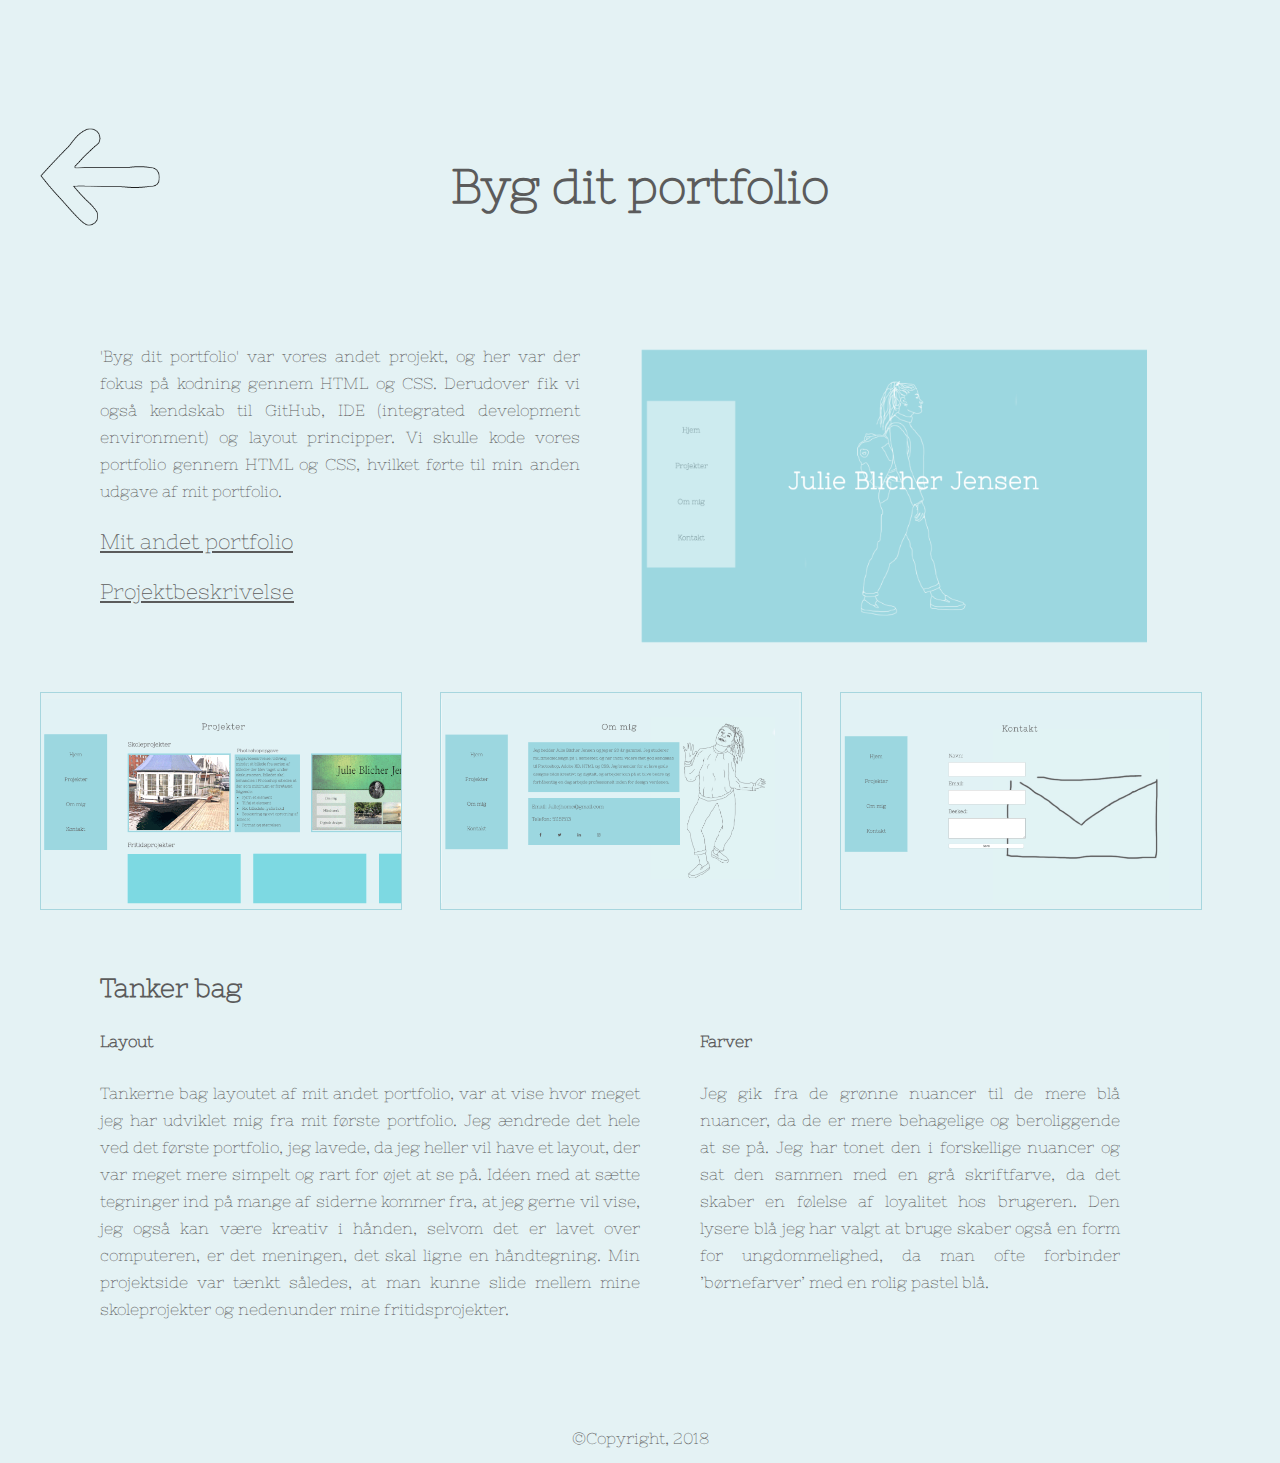
==== pages/byg_dit_portfolio2.html @ 844019ba "start på forbedret version" ====
<!doctype html>
<html lang="da">
<head>
<meta charset="UTF-8">
<meta name="viewport" content="width=device-width, initial-scale=1.0">
<!--Grid layout stylesheet-->
<link rel="stylesheet" href="../styles/gridsetup.css">
<!--Eget stylesheet-->
<link rel="stylesheet" href="../styles/stylesheet.css">
<!-- Font style -->
<link rel="stylesheet" href="https://fonts.googleapis.com/css?family=Lato">
<!-- Add icon library -->
<link rel="stylesheet" href="https://cdnjs.cloudflare.com/ajax/libs/font-awesome/4.7.0/css/font-awesome.min.css">
<title>Byg dit portfolio</title>
</head>

<body>
<div class="container">
  <div class="grid grid-pad">
    <div class="large-1-1 medium-1-1 small-1-1">
      <div class="large-1-1 medium-1-1 small-1-1">
        <div class="pilop"><a href="byg_dit_portfolio.html"><img src="../images1/1x/pilop2.png" alt="pilop"></a></div>
      </div>
      <div class="large-1-1 medium-1-1 small-1-1 bygoverskrift"> <a href="../index.html"><img src="../images1/1x/tilbage.png" alt="tilbagepil"></a>
        <h1>Byg dit portfolio</h1>
      </div>
      <div class="large-1-2 medium-1-2 small-1-1 bygrakke1">
        <p>'Byg dit portfolio' var vores andet projekt, og her var der fokus på kodning gennem HTML og CSS. Derudover fik vi også kendskab til GitHub, IDE (integrated development environment) og layout principper. Vi skulle kode vores portfolio gennem HTML og CSS, hvilket førte til min anden udgave af mit portfolio.</p>
        <a href="http://julieblicher.dk/portfolio-version-one/">
        <p>Mit andet portfolio</p>
        </a> <a href="../documents/projektbeskrivelse-flow2.pdf">
        <p>Projektbeskrivelse</p>
        </a> </div>
      <div class="large-1-2 medium-1-2 small-1-1 bygrakke1"> <img src="../images/flow2.png" alt="portfolio2"> </div>
      <div class="large-1-1 medium-1-1 small-1-1">
        <div class="large-1-3 medium-1-3 small-1-1 bygrakke2"> <img src="../images/flow2-billede1.png" width="700" height="406" alt="projekter"/> </div>
        <div class="large-1-3 medium-1-3 small-1-1 bygrakke2"> <img src="../images/flow2-billede2.png" width="700" height="406" alt="om mig"/> </div>
        <div class="large-1-3 medium-1-3 small-1-1 bygrakke2"> <img src="../images/flow2-billede3.png" width="700" height="406" alt="kontakt"/> </div>
      </div>
      <div class="large-1-1 medium-1-1 small-1-1 bygrakke3">
        <h3>Tanker bag</h3>
        <div class="large-1-2 medium-1-2 small-1-1 bygrakke3">
          <div class="layout">
            <h4>Layout</h4>
            <p>Tankerne bag layoutet af mit andet portfolio, var at vise hvor meget jeg har udviklet mig fra mit første portfolio. Jeg ændrede det hele ved det første portfolio, jeg lavede, da jeg heller vil have et layout, der var meget mere simpelt og rart for øjet at se på. Idéen med at sætte tegninger ind på mange af siderne kommer fra, at jeg gerne vil vise, jeg også kan være kreativ i hånden, selvom det er lavet over computeren, er det meningen, det skal ligne en håndtegning. Min projektside var tænkt således, at man kunne slide mellem mine skoleprojekter og nedenunder mine fritidsprojekter.</p>
          </div>
        </div>
        <div class="large-1-2 medium-1-2 small-1-1 dromrakke3">
          <div class="farver">
            <h4>Farver</h4>
            <p>Jeg gik fra de grønne nuancer til de mere blå nuancer, da de er mere behagelige og beroliggende at se på. Jeg har tonet den i forskellige nuancer og sat den sammen med en grå skriftfarve, da det skaber en følelse af loyalitet hos brugeren. Den lysere blå jeg har valgt at bruge skaber også en form for ungdommelighed, da man ofte forbinder ’børnefarver’ med en rolig pastel blå. </p>
          </div>
        </div>
      </div>
    </div>
  </div>
</div>
<div class="large-1-1 medium-1-1 small-1-1 footer">
  <p>&copy;Copyright, 2018</p>
</div>
</body>
</html>
---- styles/gridsetup.css ----
@charset "utf-8";
/* CSS Document */


[class*='grid'],
[class*='large-'],
[class*='medium-'],
[class*='small-'],
.grid:after {
	-webkit-box-sizing: border-box;
	-moz-box-sizing: border-box;
	box-sizing: border-box;	
}

[class*='large-'] {
	float: left;
/*  	min-height: 1px;*/
	padding-right: 0px; /* column-space */
}

[class*='large-'] [class*='large-']:last-child {
	padding-right: 0;
}

.grid {
	width: 100%;
	max-width: 1200px;
	min-width: 748px; /* when using padded grid on ipad in portrait mode, width should be viewport-width - padding = (768 - 20) = 748. actually, it should be even smaller to allow for padding of grid containing element */
	margin: 0 auto;
	overflow: hidden;
}

.grid:after {
	content: "";
	display: table;
	clear: both;
}

.grid-pad {
	/*padding-top: 20px;*/
/*	padding-left: 20px; *//* grid-space to left */
/*	padding-right: 0;*/ /* grid-space to right: (grid-space-left - column-space) e.g. 20px-20px=0 */
}

.push-right {
	float: right;
}

@media screen and (min-width: 1200px){
	.container{
		max-width: 1200px;
		margin: 0 auto;
	}
}
@media screen and (min-width: 2000px){
	.forsidecontainer{
		max-width: 2000px;
		margin: 0 auto;
	}
}
/* Large layout content*/

.large-1-1 {
	width: 100%;
}
.large-2-3, .large-8-12 {
	width: 66.66%;
}

.large-1-2, .large-6-12 {
	width: 50%;
}

.large-1-3, .large-4-12 {
	width: 33.33%;
}

.large-1-4, .large-3-12 {
	width: 25%;
}

.large-1-5 {
	width: 20%;
}

.large-1-6, .large-2-12 {
	width: 16.667%;
}

.large-1-7 {
	width: 14.28%;
}

.large-1-8 {
	width: 12.5%;
}

.large-1-9 {
	width: 11.1%;
}

.large-1-10 {
	width: 10%;
}

.large-1-11 {
	width: 9.09%;
}

.large-1-12 {
	width: 8.33%
}

/* Large Layout Columns */

.large-11-12 {
	width: 91.66%
}

.large-10-12 {
	width: 83.333%;
}

.large-9-12 {
	width: 75%;
}

.large-5-12 {
	width: 41.66%;
}

.large-7-12 {
	width: 58.33%
}

.hide-on-large {
		display: none !important;
		width: 0;
		height: 0;
	}
/* Pushing blocks */

.push-2-3, .push-8-12 {
	margin-left: 66.66%;
}

.push-1-2, .push-6-12 {
	margin-left: 50%;
}

.push-1-3, .push-4-12 {
	margin-left: 33.33%;
}

.push-1-4, .push-3-12 {
	margin-left: 25%;
}

.push-1-5 {
	margin-left: 20%;
}

.push-1-6, .push-2-12 {
	margin-left: 16.667%;
}

.push-1-7 {
	margin-left: 14.28%;
}

.push-1-8 {
	margin-left: 12.5%;
}

.push-1-9 {
	margin-left: 11.1%;
}

.push-1-10 {
	margin-left: 10%;
}

.push-1-11 {
	margin-left: 9.09%;
}

.push-1-12 {
	margin-left: 8.33%
}

@media handheld, only screen and (max-width: 768px) {
	.grid {
		width: 100%;
		min-width: 0;
		margin-left: 0;
		margin-right: 0;
		padding-left: 20px; /* grid-space to left */
		padding-right: 10px; /* grid-space to right: (grid-space-left - column-space) e.g. 20px-10px=10px */
	}

	[class*='large-'] {
		width: auto;
		float: none;
		margin: 10px 0;
		padding-left: 0;
		padding-right: 10px; /* column-space */
	}

	[class*='large-'] [class*='large-'] {
		padding-right: 0;
	}

	/* Medium Layout */

	[class*='medium-'] {
		float: left;
		margin: 0 0 10px;
		padding-left: 0;
		padding-right: 10px; /* column-space */
		padding-bottom: 0;
	}

	.medium-1-1 {
		width: 100%;
	}
	.medium-2-3, .medium-8-12 {
		width: 66.66%;
	}

	.medium-1-2, .medium-6-12 {
		width: 50%;
	}

	.medium-1-3, .medium-4-12 {
		width: 33.33%;
	}

	.medium-1-4, .medium-3-12 {
		width: 25%;
	}

	.medium-1-5 {
		width: 20%;
	}

	.medium-1-6, .medium-2-12 {
		width: 16.667%;
	}

	.medium-1-7 {
		width: 14.28%;
	}

	.medium-1-8 {
		width: 12.5%;
	}

	.medium-1-9 {
		width: 11.1%;
	}

	.medium-1-10 {
		width: 10%;
	}

	.medium-1-11 {
		width: 9.09%;
	}

	.medium-1-12 {
		width: 8.33%
	}

	/* medium Layout Columns */

	.medium-11-12 {
		width: 91.66%
	}

	.medium-10-12 {
		width: 83.333%;
	}

	.medium-9-12 {
		width: 75%;
	}

	.medium-5-12 {
		width: 41.66%;
	}

	.medium-7-12 {
		width: 58.33%
	}

	.hide-on-medium {
		display: none !important;
		width: 0;
		height: 0;
	}
}

@media handheld, only screen and (max-width: 375px) {
	.grid {
		width: 100%;
		min-width: 0;
		margin-left: 0;
		margin-right: 0;
		padding-left: 20px; /* grid-space to left */
		padding-right: 10px; /* grid-space to right: (grid-space-left - column-space) e.g. 20px-10px=10px */
	}

	[class*='medium-'] {
		width: auto;
		float: none;
		margin: 10px 0;
		padding-left: 0;
		padding-right: 10px; /* column-space */
	}

	[class*='medium-'] [class*='medium-'] {
		padding-right: 0;
	}

	/* Small Layout */

	[class*='small-'] {
		float: left;
		margin: 0 0 10px;
		padding-left: 0;
		padding-right: 10px; /* column-space */
		padding-bottom: 0;
	}

	.small-1-1 {
		width: 100%;
	}
	.small-2-3, .small-8-12 {
		width: 66.66%;
	}

	.small-1-2, .small-6-12 {
		width: 50%;
	}

	.small-1-3, .small-4-12 {
		width: 33.33%;
	}

	.small-1-4, .small-3-12 {
		width: 25%;
	}

	.small-1-5 {
		width: 20%;
	}

	.small-1-6, .small-2-12 {
		width: 16.667%;
	}

	.small-1-7 {
		width: 14.28%;
	}

	.small-1-8 {
		width: 12.5%;
	}

	.small-1-9 {
		width: 11.1%;
	}

	.small-1-10 {
		width: 10%;
	}

	.small-1-11 {
		width: 9.09%;
	}

	.small-1-12 {
		width: 8.33%
	}

	/* small Layout Columns */

	.small-11-12 {
		width: 91.66%
	}

	.small-10-12 {
		width: 83.333%;
	}

	.small-9-12 {
		width: 75%;
	}

	.small-5-12 {
		width: 41.66%;
	}

	.small-7-12 {
		width: 58.33%
	}

	.hide-on-small {
		display: none !important;
		width: 0;
		height: 0;
	}
}
---- styles/stylesheet.css ----
@charset "UTF-8";
/* CSS Document */
@import url('https://fonts.googleapis.com/css?family=Nixie+One');
body {
	background: #E4F2F4;
	font-family: 'Nixie One', cursive;
	color: #5B5B5B;
	overflow-x: hidden;
}
section {
	height: 100vh;
	padding-top: 50px;
	display: block;
}
/*forside style*/
#forside {
	background: #A7D6DE;
}
.overskrift {
	color: white;
	text-align: center;
	font-size: 2.5em;
	position: absolute;
	top: 150px;
}
.forsidebillede figure {
	position: absolute;
	left: 150px;
	top: -60px;
}
/*projekt style*/
.projektcontainer {
	border-bottom: 5px solid #A7D6DE;
}
.flow1 img {
	width: 60%;
	height: auto;
	margin-left: 210px;
}
.flow3 img {
	width: 34%;
	height: auto;
}
.flow4 img {
	width: 34%;
	height: auto;
}
.flow1 p {
	margin-left: 210px;
}
.flow1 a {
	text-decoration: none;
	color: #5B5B5B;
}
.flow1 a:hover {
	opacity: 0.8;
}
.flow3 p {
	margin-left: 1%;
}
.flow3 a {
	text-decoration: none;
	color: #5B5B5B;
}
.flow3 a:hover {
	opacity: 0.8;
}
.flow4 p {
	margin-left: 1%;
}
.flow4 a {
	text-decoration: none;
	color: #5B5B5B;
}
.flow4 a:hover {
	opacity: 0.8;
}
/*omkring style*/
.fritid {
	width: 90%;
	background: #A7D6DE;
	padding: 4%;
	margin: 4%;
	line-height: 27px;
	text-align: justify;
	margin-left: 170px;
}
.uddannelse {
	width: 85%;
	background: #A7D6DE;
	padding: 2%;
	margin: 4%;
	line-height: 25px;
	margin-left: 200px;
	margin-top: 80px;
}
h3 {
	font-size: 1.4em;
}
.omkringbillede figure {
	position: absolute;
	margin-top: -400px;
	left: 750px;
	z-index: -1;
	opacity: 0.5;
}
/*kontakt style */
.kontaktcontainer {
	border-top: 5px solid #A7D6DE;
}
h1 {
	margin-top: 10%;
	font-size: 2em;
}
.kontaktbox {
	margin-top: 2%;
}
.contact-form {
	text-align: center;
}
.form-control {
	width: 80%;
	height: auto;
	margin: 2% 2% 2% 40%;
	padding: 2%;
	border: none;
	font-family: 'Nixie One', cursive;
	font-size: 1.2em;
	border-radius: 4px;
	color: #5B5B5B;
	background: white;
}
.submit {
	width: 50%;
	margin-left: 55%;
	border-radius: 4px;
}
.submit:hover {
	background: #A7D6DE;
	color: #5B5B5B;
}
.kontaktbox figure {
	width: 80%;
	height: auto;
	position: relative;
	bottom: 115px;
	right: 270px;
	z-index: -1;
	opacity: 0.5;
}
.kontaktoplysninger {
	width: 25%;
	background: #A7D6DE;
	padding: 2%;
	line-height: 27px;
	position: relative;
	right: 200px;
	top: 80px;
}
.kontaktoplysninger h4 {
	font-size: 1.4em;
}
.fa {
	color: #5B5B5B;
	padding: 4%;
}
li {
	list-style: none;
}
/*logo + burgermenu style +pil*/
.pilop img {
	width: 40%;
}
.pilop {
	position: fixed;
	left: 1350px;
	top: 760px;
}
#forside .logo {
	width: 35%;
	height: auto;
	margin-left: 22%;
	margin-top: -5%;
}
.logo {
	width: 40%;
	height: auto;
	margin-top: -5%;
}
#forside .menuToggle {
	display: block;
	position: absolute;
	top: 215px;
	left: 85%;
	z-index: 1;
	-webkit-user-select: none;
	user-select: none;
}
.menuToggle {
	display: block;
	position: relative;
	top: 100px;
	left: 700px;
	z-index: 1;
	-webkit-user-select: none;
	user-select: none;
}
.menuToggle input {
	display: block;
	width: 40px;
	height: 32px;
	position: absolute;
	top: -7px;
	left: -5px;
	cursor: pointer;
	opacity: 0;
	z-index: 2;
	-webkit-touch-callout: none;
}
.menuToggle span {
	display: block;
	width: 33px;
	height: 4px;
	margin-bottom: 5px;
	position: relative;
	background: #5B5B5B;
	border-radius: 3px;
	z-index: 1;
	transform-origin: 4px 0px;
	transition: transform 0.5s cubic-bezier(0.77, 0.2, 0.05, 1.0),  background 0.5s cubic-bezier(0.77, 0.2, 0.05, 1.0),  opacity 0.55s ease;
}
.menuToggle span:first-child {
	transform-origin: 0% 0%;
}
.menuToggle span:nth-last-child(2) {
	transform-origin: 0% 100%;
}
.menuToggle input:checked ~ span {
	opacity: 1;
	transform: rotate(45deg) translate(-2px, -1px);
	background: #5B5B5B;
}
.menuToggle input:checked ~ span:nth-last-child(3) {
	opacity: 0;
	transform: rotate(0deg) scale(0.2, 0.2);
}
.menuToggle input:checked ~ span:nth-last-child(2) {
	transform: rotate(-45deg) translate(0, -1px);
}
.menu {
	position: absolute;
	width: 250px;
	margin: -100px 0 0 -50px;
	padding: 50px;
	padding-top: 120px;
	background: #E4F2F4;
	list-style-type: none;
	-webkit-font-smoothing: antialiased;
	transform-origin: 0% 0%;
	transform: translate(130%, 0);
	transition: transform 0.5s cubic-bezier(0, 0, 0.05, 1.0)
}
.menu li {
	padding: 25px 10px;
	margin-left: 20px;
	font-size: 22px;
}
.menu2 {
	position: absolute;
	width: 250px;
	margin: -100px 0 0 -50px;
	padding: 50px;
	padding-top: 120px;
	background: #A7D6DE;
	list-style-type: none;
	-webkit-font-smoothing: antialiased;
	transform-origin: 0% 0%;
	transform: translate(130%, 0);
	transition: transform 0.5s cubic-bezier(0, 0, 0.05, 1.0);
}
.menu2 li {
	padding: 25px 10px;
	margin-left: 20px;
	font-size: 22px;
}
ul a {
	text-decoration: none;
	color: #5B5B5B;
	font-weight: 600;
}
.menu a:hover {
	color: #A7D6DE;
}
.menu2 a:hover {
	color: #E4F2F4;
}
.menuToggle input:checked ~ ul {
	transform: translateX(-200px);
}
/*footer*/
.footer p {
	text-align: center;
}
/*Drøm dit portfolio style*/
.dromoverskrift h1 {
	text-align: center;
	position: relative;
	top: -190px;
	font-size: 3em;
	margin-bottom: -5%;
	color: #5B5B5B;
}
.dromoverskrift img {
	width: 10%;
	height: auto;
	margin-top: 10%;
}
.dromrakke1 p {
	line-height: 27px;
	margin: 2% 10% 0 10%;
	text-align: justify;
}
.dromrakke1 img {
	width: 85%;
	height: auto;
}
.dromrakke1 a {
	font-size: 1.3em;
	color: #5B5B5B;
}
.dromrakke2 img {
	width: 90%;
	height: auto;
	margin-top: 10%;
}
.dromrakke3 h3 {
	font-size: 1.6em;
	margin: 5% 0 0 5%;
}
.dromrakke3 h4 {
	margin: 5% 0 0 10%;
}
.layout p {
	margin: 5% 0 15% 10%;
	line-height: 27px;
	text-align: justify;
}
.farver p {
	margin: 5% 20% 15% 10%;
	line-height: 27px;
	text-align: justify;
}
/*Byg dit portfolio style*/
.bygoverskrift h1 {
	text-align: center;
	position: relative;
	top: -190px;
	font-size: 3em;
	margin-bottom: -5%;
	color: #5B5B5B;
}
.bygoverskrift img {
	width: 10%;
	height: auto;
	margin-top: 10%;
}
.bygrakke1 p {
	line-height: 27px;
	margin: 0 10% 0 10%;
	text-align: justify;
}
.bygrakke1 img {
	width: 85%;
	height: auto;
}
.bygrakke1 a {
	font-size: 1.3em;
	color: #5B5B5B;
	margin: 2% 10% 0 10%;
}
.bygrakke2 img {
	width: 90%;
	height: auto;
	margin-top: 10%;
	border: 1px solid #A7D6DE;
}
.bygrakke3 h3 {
	font-size: 1.6em;
	margin: 5% 0 0 5%;
}
.bygrakke3 h4 {
	margin: 5% 0 0 10%;
}
.layout p {
	margin: 5% 0 15% 10%;
	line-height: 27px;
	text-align: justify;
}
.farver p {
	margin: 5% 20% 15% 10%;
	line-height: 27px;
	text-align: justify;
}
/*Byg en app style*/
.appoverskrift h1 {
	text-align: center;
	position: relative;
	top: -190px;
	font-size: 3em;
	margin-bottom: -5%;
	color: #5B5B5B;
}
.appoverskrift img {
	width: 10%;
	height: auto;
	margin-top: 10%;
}
.apprakke1 p {
	line-height: 27px;
	margin: 0 10% 0 10%;
	text-align: justify;
}
.apprakke1 img {
	width: 40%;
	height: auto;
}
.apprakke1 a {
	font-size: 1.3em;
	color: #5B5B5B;
	margin: 2% 10% 0 10%;
}
.apprakke2 h1 {
	margin: 5% 0 0 5%;
}
.apprakke3 h3 {
	margin: 5% 0 0 5%;
}
.ide p {
	margin: 5% 0 5% 10%;
	line-height: 27px;
	text-align: justify;
}
.tekst p {
	margin: 5% 10% 5% 10%;
	line-height: 27px;
	text-align: justify;
}
.apprakke4 img {
	width: 100%;
	height: auto;
}
.apprakke5 h1 {
	margin: 5% 0 0 5%;
}
.apprakke6 h3 {
	margin: 5% 0 0 5%;
}
.apprakke7 img {
	width: 100%;
	height: auto;
	margin-bottom: 15%;
}
/*Sweetbot style*/
.sweetoverskrift h1 {
	text-align: center;
	position: relative;
	top: -190px;
	font-size: 3em;
	margin-bottom: -5%;
	color: #5B5B5B;
}
.sweetoverskrift img {
	width: 10%;
	height: auto;
	margin-top: 10%;
}
.sweetrakke1 p {
	line-height: 27px;
	margin: 0 10% 0 10%;
	text-align: justify;
}
.sweetrakke1 img {
	width: 40%;
	height: auto;
}
.sweetrakke1 a {
	font-size: 1.3em;
	color: #5B5B5B;
	margin: 2% 10% 0 10%;
}
.sweetrakke2 h1 {
	margin: 5% 0 0 5%;
}
.sweetrakke3 h3 {
	margin: 5% 0 0 5%;
}
.ide p {
	margin: 5% 0 5% 10%;
	line-height: 27px;
	text-align: justify;
}
.tekst p {
	margin: 5% 10% 5% 10%;
	line-height: 27px;
	text-align: justify;
}
.sweetrakke4 img {
	width: 80%;
	height: auto;
}
.sweetrakke5 h1 {
	margin: 5% 0 0 5%;
}
.sweetrakke6 h3 {
	margin: 5% 0 0 5%;
}
.sweetrakke7 img {
	width: 80%;
	height: auto;
	margin-bottom: 15%;
}
/*Eksamensprojekt style*/
.portfoliooverskrift h1 {
	text-align: center;
	position: relative;
	top: -190px;
	font-size: 3em;
	margin-bottom: -5%;
	color: #5B5B5B;
}
.portfoliooverskrift img {
	width: 10%;
	height: auto;
	margin-top: 10%;
}
.portfoliorakke1 p {
	line-height: 27px;
	margin: 0 10% 0 10%;
	text-align: justify;
}
.portfoliorakke1 a {
	font-size: 1.2em;
	margin: 0 1% 0 1%;
	color: #5B5B5B;
}
.portfoliorakke1 img {
	width: 100%;
	height: auto;
}
.udgangspunkt h3 {
	line-height: 27px;
	margin: 5% 5% 2% 10%;
	text-align: justify;
}
.udgangspunkt p {
	line-height: 27px;
	margin: 0 5% 0 10%;
	text-align: justify;
}
.udgangspunkt2 p {
	line-height: 27px;
	margin: 11% 10% 0 5%;
	text-align: justify;
}
.udgangspunkt a {
	text-decoration: none;
	color: blue;
	font-weight: 800;
}
.design img {
	width: 90%;
	height: auto;
	margin: -7% 10% 0 10%;
}
.design p {
	line-height: 27px;
	margin: 0 10% 0 10%;
	text-align: justify;
}
.design h3 {
	line-height: 27px;
	margin: 5% 5% 2% 5%;
	text-align: justify;
}
.design2 img {
	width: 85%;
	height: auto;
	margin: 5% 10% 0 9%;
}
.malgruppe h3 {
	line-height: 27px;
	margin: 5% 5% 2% 10%;
	text-align: justify;
}
.malgruppe p {
	line-height: 27px;
	margin: 0 5% 0 10%;
	text-align: justify;
}
.persona p {
	line-height: 27px;
	margin: 11% 10% 0 5%;
	text-align: justify;
}
.persona a {
	text-decoration: none;
	color: blue;
	font-weight: 800;
}
.portfoliorakke7 img {
	width: 70%;
	height: auto;
}
.portfoliorakke8 img {
	width: 90%;
	height: auto;
}
.portfoliorakke9 img {
	width: 80%;
	height: auto;
}
.portfoliorakke3 h3 {
	line-height: 27px;
	margin: 5% 5% 2% 5%;
	text-align: justify;
}
.portfoliorakke3 img {
	width: 100%;
	height: auto;
	margin: 4% 10% 5% 7%;
}
.ganttkort p {
	line-height: 27px;
	margin: 0 10% 10% 10%;
	text-align: justify;
}
.ganttkort a {
	text-decoration: none;
	color: blue;
	font-weight: 800;
}
.portfoliorakke4 h3 {
	line-height: 27px;
	margin: 0 5% 2% 10%;
	text-align: justify;
}
.portfoliorakke4 img {
	width: 90%;
	height: auto;
	margin: 0 10% 5% 7%;
}
.projektstyring p {
	line-height: 27px;
	margin: 7% 10% 10% 10%;
	text-align: justify;
}
.projektstyring a {
	text-decoration: none;
	color: blue;
	font-weight: 800;
}
.portfoliorakke5 h3 {
	line-height: 27px;
	margin: 0 5% 2% 5%;
	text-align: justify;
}
.portfoliorakke5 img {
	width: 80%;
	height: auto;
	margin: 0 10% 5% 10%;
}
.brainstorm p {
	line-height: 27px;
	margin: 0 10% 10% 10%;
	text-align: justify;
}
.portfoliorakke6 img {
	width: 60%;
	height: auto;
	margin: -25% 10% 0 20%;
}
.sitemap p {
	line-height: 27px;
	margin: 0 10% 10% 10%;
	text-align: justify;
}
.portfoliorakke7 img {
	width: 60%;
	height: auto;
	margin: -17% 10% 5% 20%;
}
.skitser p {
	line-height: 27px;
	margin: 0 10% 10% 10%;
	text-align: justify;
}
.portfoliorakke8 img {
	width: 80%;
	height: auto;
	margin: -7% 10% 5% 10%;
}
.moodboard p {
	line-height: 27px;
	margin: 0 10% 10% 10%;
	text-align: justify;
}
.portfoliorakke9 img {
	width: 80%;
	height: auto;
	margin: -7% 10% 5% 10%;
}
.wireframes p {
	line-height: 27px;
	margin: 0 10% 10% 10%;
	text-align: justify;
}
.portfoliorakke10 img {
	width: 80%;
	height: auto;
	margin: -7% 10% 5% 10%;
}
.mockups p {
	line-height: 27px;
	margin: 0 10% 10% 10%;
	text-align: justify;
}
.portfoliorakke11 img {
	width: 80%;
	height: auto;
	margin: -4% 10% 5% 10%;
}
.styletile p {
	line-height: 27px;
	margin: 0 10% 10% 10%;
	text-align: justify;
}
.kodning h3 {
	line-height: 27px;
	margin: 5% 5% 2% 10%;
	text-align: justify;
}
.kodning p {
	line-height: 27px;
	margin: 0 5% 15% 10%;
	text-align: justify;
}
.fremadrettet h3 {
	line-height: 27px;
	margin: 5% 5% 2% 10%;
	text-align: justify;
}
.freadrettet p {
	line-height: 27px;
	margin: 11% 10% 15% 5%;
	text-align: justify;
}

/*iPad style*/
@media handheld, only screen and (max-width: 768px) and (min-width: 414px) {
/*forside style medium*/
.overskrift {
	font-size: 2em;
	position: absolute;
	top: 300px;
}
.forsidebillede figure {
	position: absolute;
	left: -100px;
	top: 10px;
}
/*burgermenu + logo style + pil*/
	.pilop img {
		width:80%;
	}
.pilop {
	position: fixed;
	left: 655px;
	top: 900px;
}
#forside .logo {
	width: 35%;
	margin-left: 7%;
	margin-top: -5%;
}
.logo {
	width: 37%;
	margin-top: -5%;
}
.menu {
	position: absolute;
	padding: 50px;
	padding-top: 120px;
	transform-origin: 0% 0%;
	transform: translate(100%, 0);
	transition: transform 0.5s cubic-bezier(0, 0, 0.05, 1.0)
	}
	.menu2 {
	transform: translate(100%, 0);
	transition: transform 0.5s cubic-bezier(0, 0, 0.05, 1.0);
	}		
#forside .menuToggle {
	top: 100px;
	left: 650px;
}
#projekter .menuToggle {
	top: -50px;
	left: 280px;
}
#omkring .menuToggle {
	top: -50px;
	left: 280px;
}
#kontakt .menuToggle {
	top: -50px;
	left: 280px;
}
.menuToggle input:checked ~ ul {
	transform: translateX(-200px);
}
/*projekt style medium*/
#projekter h1 {
	position: relative;
	right: 100px;
}
.flow1 img {
	width: 90%;
	height: auto;
	margin-left: 100px;
}
.flow3 img {
	width: 53%;
	height: auto;
	margin-left: 80px;
}
.flow4 img {
	width: 53%;
	height: auto;
	margin-left: 80px;
	position: relative;
	top: -28px;
}
.flow1 p {
	margin-left: 100px;
}
.flow3 p {
	margin-left: 83px;
	position: relative;
	top: -10px;
}
.flow4 p {
	margin-left: 83px;
	position: relative;
	top: -27px
}
/*omkring style medium*/
#omkring h1 {
	position: relative;
	right: 100px;
}
.fritid {
	width: 70%;
	margin-left: 30px;
}
.uddannelse {
	width: 70%;
	margin-left: -30px;
	margin-top: 14px;
}
.omkringbillede figure {
	position: absolute;
	margin-top: -200px;
	left: 200px;
	z-index: -1;
	opacity: 0.5;
}
.omkringbillede img {
	width: 90%;
	height: auto;
	position: relative;
	left: 100px;
}
/*kontakt style medium*/
#kontakt h1 {
	position: relative;
	right: 100px;
}
.form-control {
	width: 100%;
	height: auto;
	margin: 2% 2% 2% 40%;
	padding: 2%;
}
.submit {
	width: 50%;
	margin-left: 55%;
	border-radius: 4px;
}
.submit:hover {
	background: #A7D6DE;
	color: #5B5B5B;
}
.kontaktbox figure {
	width: 80%;
	height: auto;
	position: relative;
	bottom: 115px;
	right: 270px;
	z-index: -1;
	opacity: 0.5;
}
.kontaktoplysninger {
	width: 40%;
	background: #A7D6DE;
	padding: 2%;
	line-height: 27px;
	position: relative;
	left: 370px;
	top: -600px;
}
/*drøm dit portfolio style medium*/
.dromoverskrift h1 {
	text-align: center;
	position: relative;
	top: -100px;
	font-size: 2.5em;
	margin-bottom: -5%;
}
.dromrakke1 img {
	width: 100%;
	margin-top: 12px;
}
.dromrakke1 p {
	margin: 5%;
}
.dromrakke3 h3 {
	margin: 2%;
}
.dromrakke3 h4 {
	margin: 5%;
}
.layout p {
	margin: 5%;
}
.farver p {
	margin: 5%;
}
/*byg dit portfolio style medium*/
.bygoverskrift h1 {
	top: -100px;
	font-size: 2.5em;
	margin-bottom: -5%;
}
.bygrakke1 img {
	width: 100%;
}
.bygrakke1 p {
	margin: 0 5% 0 5%;
}
.bygrakke1 a {
	font-size: 1.2em;
	margin: 5%;
}
.bygrakke3 h3 {
	margin: 2%;
}
.bygrakke3 h4 {
	margin: 5%;
}
.layout p {
	margin: 5%;
}
.farver p {
	margin: 5%;
}
/*byg en app style medium*/
.appoverskrift h1 {
	top: -100px;
	font-size: 2.5em;
	margin-bottom: -5%;
}
.apprakke1 p {
	line-height: 27px;
	margin: 0 5% 0 5%;
	text-align: justify;
}
.apprakke1 img {
	width: 49%;
	height: auto;
}
.apprakke1 a {
	font-size: 1.3em;
	margin: 2% 10% 0 5%;
}
.apprakke2 h1 {
	margin: 5% 0 0 5%;
}
.apprakke3 h3 {
	margin: 5% 0 0 5%;
}
.ide p {
	margin: 5%;
}
.tekst p {
	margin: 5%;
}
.apprakke5 h1 {
	margin: 5% 0 0 5%;
}
.apprakke6 h3 {
	margin: 5% 0 0 5%;
}
.apprakke7 img {
	width: 100%;
	height: auto;
	margin-bottom: 15%;
}
/*sweetbot style medium*/
.sweetoverskrift h1 {
	top: -100px;
	font-size: 2.5em;
	margin-bottom: -5%;
}
.sweetrakke1 p {
	line-height: 27px;
	margin: 0 5% 0 5%;
}
.sweetrakke1 img {
	width: 49%;
}
.sweetrakke1 a {
	font-size: 1.3em;
	margin: 2% 5% 0 5%;
}
.sweetrakke2 h1 {
	margin: 2%;
}
.sweetrakke3 h3 {
	margin: 2%;
}
.ide p {
	margin: 5% 0 5% 5%;
}
.tekst p {
	margin: 5%;
}
.sweetrakke4 img {
	width: 90%;
}
.sweetrakke5 h1 {
	margin: 2%;
}
.sweetrakke6 h3 {
	margin: 2%;
}
.sweetrakke7 img {
	width: 90%;
}
/*portfolio eksamensprojekt style medium*/
.portfoliooverskrift h1 {
	top: -100px;
	font-size: 2.5em;
	margin-bottom: -5%;
}
.portfoliorakke1 p {
	margin: 0 5% 0 5%;
}
.udgangspunkt h3 {
	margin: 5% 5% 2% 5%;
}
.udgangspunkt p {
	margin: 0 5% 0 5%;
}
.udgangspunkt2 p {
	margin: 11% 5% 0 5%;
}
.design img {
	width: 90%;
	height: auto;
	margin: 25% 5% 0 5%;
}
.design p {
	margin: 0 5% 0 5%;
}
.design h3 {
	margin: 2%;
}
.design2 img {
	width: 90%;
	margin: 30% 5% 0 5%;
}
.malgruppe h3 {
	margin: 5% 5% 2% 5%;
}
.malgruppe p {
	margin: 0 5% 0 5%;
}
.persona p {
	margin: 11% 5% 0 5%;
}
.portfoliorakke3 h3 {
	margin: 2%;
}
.portfoliorakke3 img {
	margin: 20% 5% 5% 5%;
}
.ganttkort p {
	margin: 0 5% 5% 5%;
}
.portfoliorakke4 h3 {
	margin: 2%;
}
.portfoliorakke4 img {
	width: 95%;
	margin: 30% 5% 5% 5%;
}
.projektstyring p {
	margin: 5%;
}
.portfoliorakke5 h3 {
	margin: 2%;
}
.portfoliorakke5 img {
	width: 100%;
	margin: 10% 5% 5% 5%;
}
.brainstorm p {
	margin: 0 5% 5% 5%;
}
.portfoliorakke6 img {
	width: 90%;
	margin: -15% 5% 0 5%;
}
.sitemap p {
	margin: 0 5% 5% 5%;
}
.portfoliorakke7 img {
	width: 95%;
	margin: -30% 5% 5% 5%;
}
.skitser p {
	margin: 0 5% 5% 5%;
}
.portfoliorakke8 img {
	width: 90%;
	margin: 20% 5% 0% 5%;
}
.moodboard p {
	margin: 0 5% 5% 5%;
}
.portfoliorakke9 img {
	width: 100%;
	margin: 15% 5% 5% 5%;
}
.wireframes p {
	margin: 0 5% 5% 5%;
}
.portfoliorakke10 img {
	width: 95%;
	margin: 30% 0% 5% 5%;
}
.mockups p {
	margin: 0 5% 5% 5%;
}
.portfoliorakke11 img {
	width: 95%;
	margin: 30% 5% 5% 5%;
}
.styletile p {
	margin: 0 5% 5% 5%;
}
.kodning h3 {
	margin: 5%;
}
.kodning p {
	margin: 0 5% 15% 5%;
}
.fremadrettet h3 {
	margin: 5%;
}
.freadrettet p {
	margin: 11% 5% 15% 5%;
}
}

/*iPhone style*/
@media handheld, only screen and (max-width: 414px) and (min-width:1px) {
/*forside style small*/

.overskrift {
	font-size: 2em;
	position: absolute;
	top: 150px;
}
.forsidebillede figure {
	position: absolute;
	left: -150px;
	top: -40px;
}
.forsidebillede img {
	width: 800px;
	height: auto;
}
/*burger menu style small + logo*/
.pilop img {
	width: 90%;
}
.pilop {
	position: fixed;
	left: 320px;
	top: 550px;
}
#forside .logo {
	width: 55%;
	height: auto;
	margin-left: 15%;
	margin-top: -40%;
}
.logo {
	width: 30%;
	height: auto;
	margin-top: -5%;
}
.menu {
	width: 400px;
	padding: 40px;
	padding-top: 100px;
	position: absolute;
	margin: -100px 0 0 -50px;
	transform: translate(40%, 0);
	transition: transform 0.5s cubic-bezier(0, 0, 0.05, 1.0)
}
#forside .menuToggle {
	top: 40px;
	left: 300px;
}
#projekter .menuToggle {
	top: -150px;
	left: 280px;
}
#omkring .menuToggle {
	top: -150px;
	left: 280px;
}
#kontakt .menuToggle {
	top: -150px;
	left: 280px;
}
.menuToggle input:checked ~ ul {
	transform: translateX(-270px);
}
.menu2 {
	position: absolute;
	width: 400px;
	margin: -100px 0 0 -50px;
	padding: 40px;
	padding-top: 100px;
	transform: translate(80%, 0);
}
/*projekt style small*/
.flow1 img {
	width: 100%;
	height: auto;
	margin-left: 0px;
}
.flow3 img {
	width: 50%;
	height: auto;
}
.flow4 img {
	width: 50%;
	height: auto;
}
.flow1 p {
	margin-left: 0px;
}
/*omkring style small*/
.fritid {
	width: 90%;
	line-height: 23px;
	margin-left: 0px;
	text-align: left;
}
.uddannelse {
	width: 90%;
	line-height: 20px;
	margin-left: 0px;
	margin-top: 0px;
}
h3 {
	font-size: 1.2em;
}
/*kontakt style small*/
.kontaktoplysninger {
	width: 100%;
	line-height: 23px;
	position: relative;
	right: 0px;
	top: 0px;
}
.kontaktoplysninger h4 {
	font-size: 1.2em;
}
.form-control {
	margin: 1%;
	font-size: 1em;
	width: 80%;
}
.submit {
	width: 60%;
}
/*drøm dit portfolio style small*/
.dromoverskrift h1 {
	top: 0px;
	font-size: 1.5em;
	margin-bottom: 5%;
}
.dromoverskrift img {
	width: 20%;
}
.dromrakke1 p {
	line-height: 23px;
	margin: 2%;
	text-align: justify;
}
.dromrakke1 img {
	width: 100%;
	height: auto;
}
.dromrakke1 a {
	font-size: 1.2em;
	color: #5B5B5B;
	line-height: 23px;
}
.dromrakke2 img {
	width: 100%;
	height: auto;
	margin-top: 3%;
}
.dromrakke3 h3 {
	font-size: 1.2em;
	margin: 2%;
}
.dromrakke3 h4 {
	margin: 2%;
}
.layout p {
	margin: 2%;
	line-height: 23px;
}
.farver p {
	margin: 2%;
	line-height: 23px;
}
/*byg dit portfolio style small*/
.bygoverskrift h1 {
	top: 0px;
	font-size: 1.5em;
	margin-bottom: 5%;
}
.bygoverskrift img {
	width: 20%;
}
.bygrakke1 p {
	line-height: 23px;
	margin: 2%;
}
.bygrakke1 img {
	width: 100%;
}
.bygrakke1 a {
	font-size: 1.2em;
	margin: 2%;
}
.bygrakke2 img {
	width: 100%;
	margin-top: 2%;
}
.bygrakke3 h3 {
	font-size: 1.4em;
	margin: 2%;
}
.bygrakke3 h4 {
	margin: 2%;
}
.layout p {
	margin: 2%;
	line-height: 23px;
}
.farver p {
	margin: 2%;
	line-height: 23px;
}
/*byg en app style small*/
.appoverskrift h1 {
	top: 0px;
	font-size: 1.5em;
	margin-bottom: 5%;
}
.appoverskrift img {
	width: 20%;
}
.apprakke1 p {
	line-height: 23px;
	margin: 2%;
}
.apprakke1 img {
	width: 49%;
	height: auto;
}
.apprakke1 a {
	font-size: 1.2em;
	margin: 2%;
}
.apprakke2 h1 {
	font-size: 1.5em;
	margin: 2%;
}
.apprakke3 h3 {
	margin: 2%;
}
.ide p {
	margin: 2%;
	line-height: 23px;
	;
}
.tekst p {
	margin: 2%;
	line-height: 23px;
}
.apprakke5 h1 {
	margin: 2%;
	font-size: 1.5em;
}
.apprakke6 h3 {
	margin: 2%;
}
/*sweetbot style small*/
.sweetoverskrift h1 {
	top: 0px;
	font-size: 1.5em;
}
.sweetoverskrift img {
	width: 20%;
}
.sweetrakke1 p {
	line-height: 23px;
	margin: 2%;
}
.sweetrakke1 img {
	width: 49%;
}
.sweetrakke1 a {
	font-size: 1.2em;
	margin: 2%;
}
.sweetrakke2 h1 {
	margin: 2%;
	font-size: 1.5em;
}
.sweetrakke3 h3 {
	margin: 2%;
}
.ide p {
	margin: 2%;
	line-height: 23px;
}
.tekst p {
	margin: 2%;
	line-height: 23px;
}
.sweetrakke5 h1 {
	margin: 2%;
	font-size: 1.5em;
}
.sweetrakke6 h3 {
	margin: 2%;
}
/*portfolio eksamensprojekt style small*/
.portfoliooverskrift h1 {
	top: 0px;
	font-size: 1.5em;
	margin-bottom: 5%;
}
.portfoliooverskrift img {
	width: 20%;
}
.portfoliorakke1 p {
	line-height: 23px;
	margin: 2%;
}
.portfoliorakke1 a {
	font-size: 1.2em;
	margin: 2%;
}
.udgangspunkt h3 {
	line-height: 23px;
	margin: 2%;
}
.udgangspunkt p {
	line-height: 23px;
	margin: 2%;
}
.udgangspunkt2 p {
	line-height: 23px;
	margin: 2%;
}
.design img {
	width: 100%;
	margin: 2%;
}
.design p {
	line-height: 23px;
	margin: 2%;
}
.design h3 {
	line-height: 23px;
	margin: 2%;
}
.design2 img {
	width: 100%;
	margin: 2%;
}
.malgruppe h3 {
	line-height: 23px;
	margin: 2%;
}
.malgruppe p {
	line-height: 23px;
	margin: 2%;
}
.persona p {
	line-height: 23px;
	margin: 2%;
}
.portfoliorakke7 img {
	width: 100%;
}
.portfoliorakke8 img {
	width: 100%;
}
.portfoliorakke9 img {
	width: 100%;
}
.portfoliorakke3 h3 {
	line-height: 23px;
	margin: 2%;
}
.portfoliorakke3 img {
	width: 100%;
	margin: 2%;
}
.ganttkort p {
	line-height: 23px;
	margin: 2%;
}
.portfoliorakke4 h3 {
	line-height: 23px;
	margin: 2%;
}
.portfoliorakke4 img {
	width: 100%;
	margin: 2%;
}
.projektstyring p {
	line-height: 23px;
	margin: 2%;
}
.portfoliorakke5 h3 {
	line-height: 23px;
	margin: 2%;
}
.portfoliorakke5 img {
	width: 100%;
	margin: 2%;
}
.brainstorm p {
	line-height: 23px;
	margin: 2%;
}
.portfoliorakke6 img {
	width: 100%;
	margin: 2%;
}
.sitemap p {
	line-height: 23px;
	margin: 2%;
}
.portfoliorakke7 img {
	width: 100%;
	margin: 2%;
}
.skitser p {
	line-height: 23px;
	margin: 2%;
}
.portfoliorakke8 img {
	width: 100%;
	margin: 2%;
}
.moodboard p {
	line-height: 23px;
	margin: 2%;
}
.portfoliorakke9 img {
	width: 100%;
	margin: 2%;
}
.wireframes p {
	line-height: 23px;
	margin: 2%;
}
.portfoliorakke10 img {
	width: 100%;
	margin: 2%;
}
.mockups p {
	line-height: 23px;
	margin: 2%;
}
.portfoliorakke11 img {
	width: 100%;
	margin: 2%;
}
.styletile p {
	line-height: 23px;
	margin: 2%;
}
.kodning h3 {
	line-height: 23px;
	margin: 2%;
}
.kodning p {
	line-height: 23px;
	margin: 2%;
}
.fremadrettet h3 {
	line-height: 23px;
	margin: 2%;
}
.freadrettet p {
	line-height: 23px;
	margin: 2%;
}
}
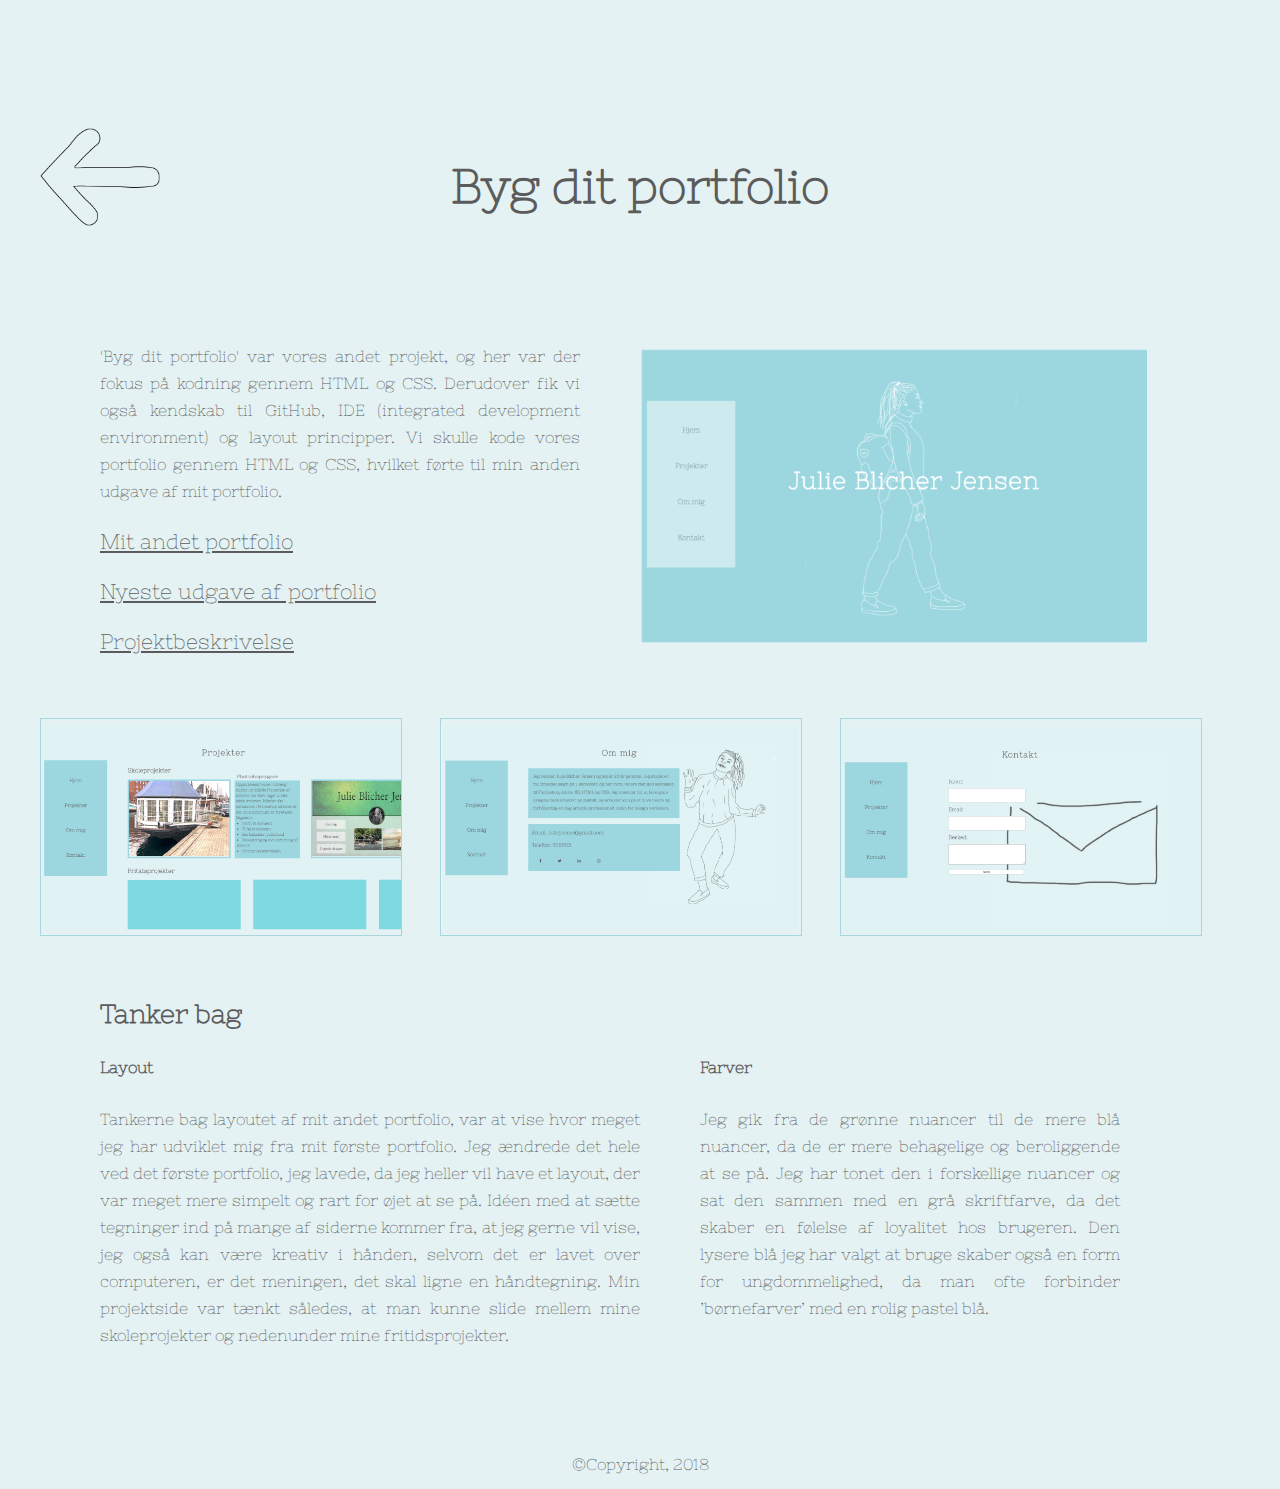
==== commit 77f56f97: "en del ændringer lavet om" ====
--- a/pages/byg_dit_portfolio2.html
+++ b/pages/byg_dit_portfolio2.html
@@ -26,9 +26,13 @@
       </div>
       <div class="large-1-2 medium-1-2 small-1-1 bygrakke1">
         <p>'Byg dit portfolio' var vores andet projekt, og her var der fokus på kodning gennem HTML og CSS. Derudover fik vi også kendskab til GitHub, IDE (integrated development environment) og layout principper. Vi skulle kode vores portfolio gennem HTML og CSS, hvilket førte til min anden udgave af mit portfolio.</p>
-        <a href="http://julieblicher.dk/portfolio-version-one/">
+        <a href="http://julieblicher.dk/portfolio-version-one/" target="_blank">
         <p>Mit andet portfolio</p>
-        </a> <a href="../documents/projektbeskrivelse-flow2.pdf">
+        </a>
+		  <a href="portfolio_eksamen2.html" target="_blank">
+        <p>Nyeste udgave af portfolio</p>
+        </a>
+		  <a href="../documents/projektbeskrivelse-flow2.pdf" target="_blank">
         <p>Projektbeskrivelse</p>
         </a> </div>
       <div class="large-1-2 medium-1-2 small-1-1 bygrakke1"> <img src="../images/flow2.png" alt="portfolio2"> </div>
--- a/styles/stylesheet.css
+++ b/styles/stylesheet.css
@@ -28,7 +28,16 @@
 	left: 150px;
 	top: -60px;
 }
+h1 {
+	margin-top: 10%;
+	font-size: 2em;
+}
 /*projekt style*/
+.projektcontainer h2 {
+	font-size: 2.3em; 
+	text-align: center;
+	margin-top: -20px;
+}
 .projektcontainer {
 	border-bottom: 5px solid #A7D6DE;
 }
@@ -54,6 +63,7 @@
 }
 .flow1 a:hover {
 	opacity: 0.8;
+	cursor: pointer;
 }
 .flow3 p {
 	margin-left: 1%;
@@ -64,6 +74,7 @@
 }
 .flow3 a:hover {
 	opacity: 0.8;
+	cursor: pointer;
 }
 .flow4 p {
 	margin-left: 1%;
@@ -74,8 +85,15 @@
 }
 .flow4 a:hover {
 	opacity: 0.8;
+	cursor: pointer;
 }
 /*omkring style*/
+.omkringcontainer h2 {
+	font-size: 2.3em; 
+	text-align: center;
+	margin-top: -20px;
+	margin-bottom: -40px;
+}
 .fritid {
 	width: 90%;
 	background: #A7D6DE;
@@ -105,23 +123,24 @@
 	opacity: 0.5;
 }
 /*kontakt style */
+.kontaktcontainer h2 {
+	font-size: 2.3em; 
+	text-align: center;
+	margin-top: -20px;
+	margin-bottom: -40px;
+}
 .kontaktcontainer {
 	border-top: 5px solid #A7D6DE;
 }
-h1 {
-	margin-top: 10%;
-	font-size: 2em;
-}
+
 .kontaktbox {
 	margin-top: 2%;
 }
-.contact-form {
-	text-align: center;
-}
+
 .form-control {
 	width: 80%;
 	height: auto;
-	margin: 2% 2% 2% 40%;
+	margin: 2%;
 	padding: 2%;
 	border: none;
 	font-family: 'Nixie One', cursive;
@@ -130,21 +149,35 @@
 	color: #5B5B5B;
 	background: white;
 }
+.ramme {
+	width: 40%;
+	background: #A7D6DE;
+	position: relative;
+	left: 100px;
+	padding-top: 10px;
+	padding-bottom: 30px;
+	text-align: center;
+}
+.ramme img {
+	width: 35%;
+	margin-bottom: -30px;
+}
 .submit {
 	width: 50%;
-	margin-left: 55%;
 	border-radius: 4px;
 }
 .submit:hover {
 	background: #A7D6DE;
 	color: #5B5B5B;
+	cursor: pointer;
+	border: 2px solid white;
 }
 .kontaktbox figure {
 	width: 80%;
 	height: auto;
 	position: relative;
-	bottom: 115px;
-	right: 270px;
+	right: 110px;
+	top: 75px;
 	z-index: -1;
 	opacity: 0.5;
 }
@@ -154,8 +187,8 @@
 	padding: 2%;
 	line-height: 27px;
 	position: relative;
-	right: 200px;
-	top: 80px;
+	right: 250px;
+	top: 50px;
 }
 .kontaktoplysninger h4 {
 	font-size: 1.4em;
@@ -187,97 +220,85 @@
 	height: auto;
 	margin-top: -5%;
 }
-#forside .menuToggle {
-	display: block;
-	position: absolute;
-	top: 215px;
-	left: 85%;
-	z-index: 1;
-	-webkit-user-select: none;
-	user-select: none;
-}
-.menuToggle {
-	display: block;
-	position: relative;
-	top: 100px;
-	left: 700px;
-	z-index: 1;
-	-webkit-user-select: none;
-	user-select: none;
-}
-.menuToggle input {
-	display: block;
-	width: 40px;
-	height: 32px;
-	position: absolute;
-	top: -7px;
-	left: -5px;
-	cursor: pointer;
-	opacity: 0;
-	z-index: 2;
-	-webkit-touch-callout: none;
-}
-.menuToggle span {
-	display: block;
-	width: 33px;
-	height: 4px;
-	margin-bottom: 5px;
-	position: relative;
-	background: #5B5B5B;
-	border-radius: 3px;
-	z-index: 1;
-	transform-origin: 4px 0px;
-	transition: transform 0.5s cubic-bezier(0.77, 0.2, 0.05, 1.0),  background 0.5s cubic-bezier(0.77, 0.2, 0.05, 1.0),  opacity 0.55s ease;
-}
-.menuToggle span:first-child {
-	transform-origin: 0% 0%;
-}
-.menuToggle span:nth-last-child(2) {
-	transform-origin: 0% 100%;
-}
-.menuToggle input:checked ~ span {
-	opacity: 1;
-	transform: rotate(45deg) translate(-2px, -1px);
-	background: #5B5B5B;
-}
-.menuToggle input:checked ~ span:nth-last-child(3) {
-	opacity: 0;
-	transform: rotate(0deg) scale(0.2, 0.2);
-}
-.menuToggle input:checked ~ span:nth-last-child(2) {
-	transform: rotate(-45deg) translate(0, -1px);
-}
-.menu {
-	position: absolute;
-	width: 250px;
-	margin: -100px 0 0 -50px;
-	padding: 50px;
-	padding-top: 120px;
+.dropbtn2 {
+	background: #A7D6DE;
+  padding: 16px;
+  font-size: 16px;
+  border: none;
+  cursor: pointer;
+	margin-right: 100px;
+}
+.dropbtn2 img {
+	width: 40%;
+}
+.dropbtn {
 	background: #E4F2F4;
-	list-style-type: none;
-	-webkit-font-smoothing: antialiased;
-	transform-origin: 0% 0%;
-	transform: translate(130%, 0);
-	transition: transform 0.5s cubic-bezier(0, 0, 0.05, 1.0)
+  padding: 16px;
+  font-size: 16px;
+  border: none;
+  cursor: pointer;
+}
+.dropbtn img {
+	width: 40%;
+}
+.dropdown {
+  position: relative;
+  display: inline-block;
+}
+
+.dropdown-content {
+  display: none;
+  position: absolute;
+  right: 0;
+  background-color: #A7D6DE;
+  min-width: 160px;
+  z-index: 1;
+}
+
+.dropdown-content a {
+  text-decoration: none;
+  display: block;
+color:  #5B5B5B;
+	font-size: 1.3em;
+}
+
+.dropdown:hover .dropdown-content {
+  display: block;
+}
+
+.menu{
+  position: absolute;
+  width: 250px;
+  margin: 0 0 0 60px;
+  padding: 50px;
+  padding-top: 125px;
+  background: #E4F2F4;
+  list-style-type: none;
+  -webkit-font-smoothing: antialiased;
+  /* to stop flickering of text in safari */ 
+  transform-origin: 0% 0%;
+  transform: translate(-100%, 0);
+  transition: transform 0.5s cubic-bezier(0.77,0.2,0.05,1.0);
+} 
+.menu2 {
+  position: absolute;
+  width: 250px;
+  margin: 0 0 20px 160px;
+  padding: 50px;
+  padding-top: 125px;
+  background:#A7D6DE;
+  list-style-type: none;
+  -webkit-font-smoothing: antialiased;
+  /* to stop flickering of text in safari */
+  transform-origin: 0% 0%;
+  transform: translate(-100%, 0);
+  transition: transform 0.5s cubic-bezier(0.77,0.2,0.05,1.0);
 }
 .menu li {
 	padding: 25px 10px;
 	margin-left: 20px;
 	font-size: 22px;
 }
-.menu2 {
-	position: absolute;
-	width: 250px;
-	margin: -100px 0 0 -50px;
-	padding: 50px;
-	padding-top: 120px;
-	background: #A7D6DE;
-	list-style-type: none;
-	-webkit-font-smoothing: antialiased;
-	transform-origin: 0% 0%;
-	transform: translate(130%, 0);
-	transition: transform 0.5s cubic-bezier(0, 0, 0.05, 1.0);
-}
 .menu2 li {
 	padding: 25px 10px;
 	margin-left: 20px;
@@ -294,9 +315,8 @@
 .menu2 a:hover {
 	color: #E4F2F4;
 }
-.menuToggle input:checked ~ ul {
-	transform: translateX(-200px);
-}
+
+
 /*footer*/
 .footer p {
 	text-align: center;
@@ -544,7 +564,7 @@
 	color: #5B5B5B;
 }
 .portfoliorakke1 img {
-	width: 100%;
+	width: 90%;
 	height: auto;
 }
 .udgangspunkt h3 {
@@ -554,23 +574,22 @@
 }
 .udgangspunkt p {
 	line-height: 27px;
-	margin: 0 5% 0 10%;
+	margin: 0 10% 0 10%;
 	text-align: justify;
 }
 .udgangspunkt2 p {
 	line-height: 27px;
-	margin: 11% 10% 0 5%;
+	margin: 11% 10% 0 6%;
 	text-align: justify;
 }
 .udgangspunkt a {
-	text-decoration: none;
-	color: blue;
-	font-weight: 800;
+	color: black;
+	font-weight: 900;
 }
 .design img {
 	width: 90%;
 	height: auto;
-	margin: -7% 10% 0 10%;
+	margin: -7% 10% 0 6%;
 }
 .design p {
 	line-height: 27px;
@@ -587,6 +606,11 @@
 	height: auto;
 	margin: 5% 10% 0 9%;
 }
+.design2 p {
+	line-height: 27px;
+	margin: 0 10% 0 6%;
+	text-align: justify;
+}
 .malgruppe h3 {
 	line-height: 27px;
 	margin: 5% 5% 2% 10%;
@@ -599,13 +623,12 @@
 }
 .persona p {
 	line-height: 27px;
-	margin: 11% 10% 0 5%;
+	margin: 11% 10% 0 6%;
 	text-align: justify;
 }
 .persona a {
-	text-decoration: none;
-	color: blue;
-	font-weight: 800;
+	color: black;
+	font-weight: 900;
 }
 .portfoliorakke7 img {
 	width: 70%;
@@ -635,29 +658,27 @@
 	text-align: justify;
 }
 .ganttkort a {
-	text-decoration: none;
-	color: blue;
-	font-weight: 800;
+	color: black;
+	font-weight: 900;
 }
 .portfoliorakke4 h3 {
 	line-height: 27px;
-	margin: 0 5% 2% 10%;
+	margin: 0 5% 2% 6%;
 	text-align: justify;
 }
 .portfoliorakke4 img {
 	width: 90%;
 	height: auto;
-	margin: 0 10% 5% 7%;
+	margin: 0 10% 5% 6%;
 }
 .projektstyring p {
 	line-height: 27px;
-	margin: 7% 10% 10% 10%;
+	margin: 7% 10% 10% 6%;
 	text-align: justify;
 }
 .projektstyring a {
-	text-decoration: none;
-	color: blue;
-	font-weight: 800;
+	color: black;
+	font-weight: 900;
 }
 .portfoliorakke5 h3 {
 	line-height: 27px;
@@ -665,9 +686,9 @@
 	text-align: justify;
 }
 .portfoliorakke5 img {
-	width: 80%;
-	height: auto;
-	margin: 0 10% 5% 10%;
+	width: 83%;
+	height: auto;
+	margin: -12% 10% 5% 6%;
 }
 .brainstorm p {
 	line-height: 27px;
@@ -677,17 +698,17 @@
 .portfoliorakke6 img {
 	width: 60%;
 	height: auto;
-	margin: -25% 10% 0 20%;
+	margin: -20% 10% 0 20%;
 }
 .sitemap p {
 	line-height: 27px;
-	margin: 0 10% 10% 10%;
+	margin: 0 10% 10% 6%;
 	text-align: justify;
 }
 .portfoliorakke7 img {
 	width: 60%;
 	height: auto;
-	margin: -17% 10% 5% 20%;
+	margin: -20% 10% 5% 20%;
 }
 .skitser p {
 	line-height: 27px;
@@ -701,38 +722,48 @@
 }
 .moodboard p {
 	line-height: 27px;
+	margin: 0 10% 10% 6%;
+	text-align: justify;
+}
+.portfoliorakke9 img {
+	width: 84%;
+	height: auto;
+	margin: -10% 10% 0 6%;
+}
+.wireframes p {
+	line-height: 27px;
 	margin: 0 10% 10% 10%;
 	text-align: justify;
 }
-.portfoliorakke9 img {
-	width: 80%;
-	height: auto;
-	margin: -7% 10% 5% 10%;
-}
-.wireframes p {
+.portfoliorakke10 img {
+	width: 70%;
+	height: auto;
+	margin: -10% 0% 5% 15%;
+}
+.flowchart {
+	line-height: 27px;
+	margin: 0 10% 0% 6%;
+	text-align: justify;
+}
+.mockups p {
 	line-height: 27px;
 	margin: 0 10% 10% 10%;
 	text-align: justify;
 }
-.portfoliorakke10 img {
-	width: 80%;
-	height: auto;
-	margin: -7% 10% 5% 10%;
-}
-.mockups p {
-	line-height: 27px;
-	margin: 0 10% 10% 10%;
-	text-align: justify;
-}
 .portfoliorakke11 img {
-	width: 80%;
-	height: auto;
-	margin: -4% 10% 5% 10%;
+	width: 84%;
+	height: auto;
+	margin: -10% 10% 5% 6%;
 }
 .styletile p {
 	line-height: 27px;
-	margin: 0 10% 10% 10%;
-	text-align: justify;
+	margin: 0 10% 10% 6%;
+	text-align: justify;
+}
+.portfoliorakke12 img {
+	width: 70%;
+	height: auto;
+	margin: -4% 10% 5% 15%;
 }
 .kodning h3 {
 	line-height: 27px;
@@ -746,12 +777,12 @@
 }
 .fremadrettet h3 {
 	line-height: 27px;
-	margin: 5% 5% 2% 10%;
-	text-align: justify;
-}
-.freadrettet p {
-	line-height: 27px;
-	margin: 11% 10% 15% 5%;
+	margin: 5% 5% 2% 6%;
+	text-align: justify;
+}
+.fremadrettet p {
+	line-height: 27px;
+	margin: 0% 10% 15% 6%;
 	text-align: justify;
 }
 
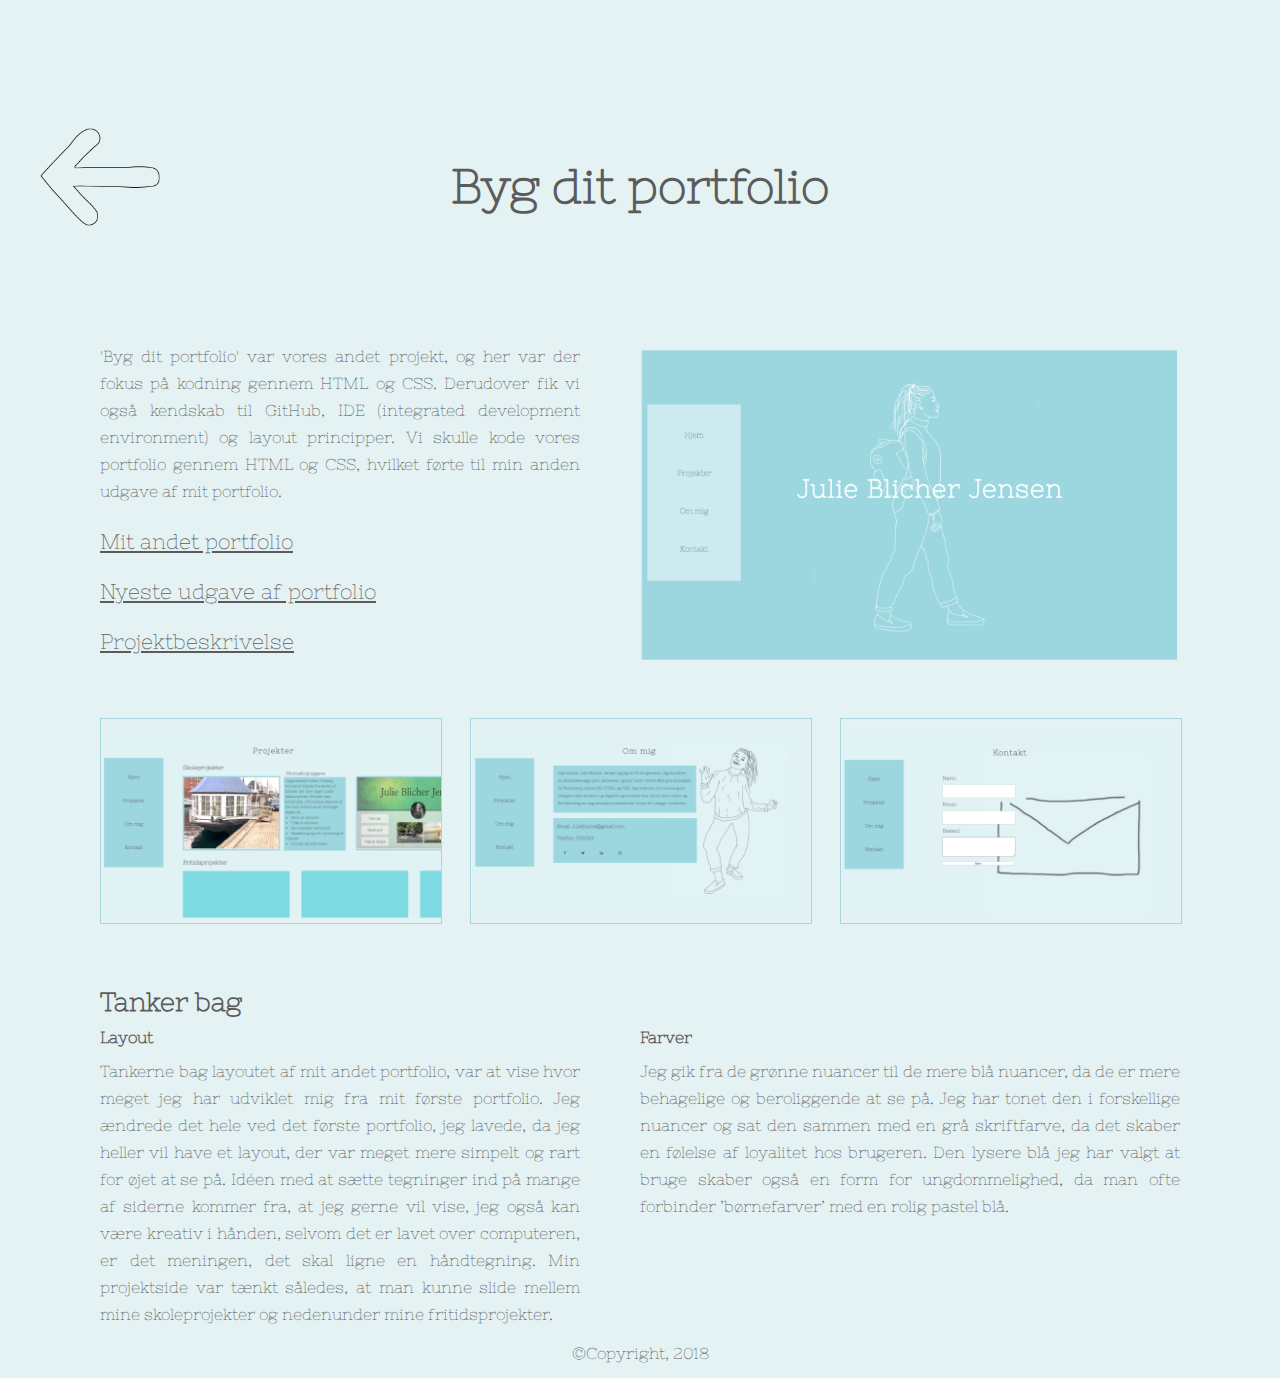
==== commit 7dd2518e: "ret ind" ====
--- a/pages/byg_dit_portfolio2.html
+++ b/pages/byg_dit_portfolio2.html
@@ -19,7 +19,7 @@
   <div class="grid grid-pad">
     <div class="large-1-1 medium-1-1 small-1-1">
       <div class="large-1-1 medium-1-1 small-1-1">
-        <div class="pilop"><a href="byg_dit_portfolio.html"><img src="../images1/1x/pilop2.png" alt="pilop"></a></div>
+        <div class="pilop"><a href="byg_dit_portfolio2.html"><img src="../images1/1x/pilop2.png" alt="pilop"></a></div>
       </div>
       <div class="large-1-1 medium-1-1 small-1-1 bygoverskrift"> <a href="../index.html"><img src="../images1/1x/tilbage.png" alt="tilbagepil"></a>
         <h1>Byg dit portfolio</h1>
@@ -38,18 +38,18 @@
       <div class="large-1-2 medium-1-2 small-1-1 bygrakke1"> <img src="../images/flow2.png" alt="portfolio2"> </div>
       <div class="large-1-1 medium-1-1 small-1-1">
         <div class="large-1-3 medium-1-3 small-1-1 bygrakke2"> <img src="../images/flow2-billede1.png" width="700" height="406" alt="projekter"/> </div>
-        <div class="large-1-3 medium-1-3 small-1-1 bygrakke2"> <img src="../images/flow2-billede2.png" width="700" height="406" alt="om mig"/> </div>
-        <div class="large-1-3 medium-1-3 small-1-1 bygrakke2"> <img src="../images/flow2-billede3.png" width="700" height="406" alt="kontakt"/> </div>
+        <div class="large-1-3 medium-1-3 small-1-1 bygrakke3"> <img src="../images/flow2-billede2.png" width="700" height="406" alt="om mig"/> </div>
+        <div class="large-1-3 medium-1-3 small-1-1 bygrakke4"> <img src="../images/flow2-billede3.png" width="700" height="406" alt="kontakt"/> </div>
       </div>
-      <div class="large-1-1 medium-1-1 small-1-1 bygrakke3">
+      <div class="large-1-1 medium-1-1 small-1-1 bygrakke5">
         <h3>Tanker bag</h3>
-        <div class="large-1-2 medium-1-2 small-1-1 bygrakke3">
+        <div class="large-1-2 medium-1-2 small-1-1 bygrakke5">
           <div class="layout">
             <h4>Layout</h4>
             <p>Tankerne bag layoutet af mit andet portfolio, var at vise hvor meget jeg har udviklet mig fra mit første portfolio. Jeg ændrede det hele ved det første portfolio, jeg lavede, da jeg heller vil have et layout, der var meget mere simpelt og rart for øjet at se på. Idéen med at sætte tegninger ind på mange af siderne kommer fra, at jeg gerne vil vise, jeg også kan være kreativ i hånden, selvom det er lavet over computeren, er det meningen, det skal ligne en håndtegning. Min projektside var tænkt således, at man kunne slide mellem mine skoleprojekter og nedenunder mine fritidsprojekter.</p>
           </div>
         </div>
-        <div class="large-1-2 medium-1-2 small-1-1 dromrakke3">
+        <div class="large-1-2 medium-1-2 small-1-1 bygrakke5">
           <div class="farver">
             <h4>Farver</h4>
             <p>Jeg gik fra de grønne nuancer til de mere blå nuancer, da de er mere behagelige og beroliggende at se på. Jeg har tonet den i forskellige nuancer og sat den sammen med en grå skriftfarve, da det skaber en følelse af loyalitet hos brugeren. Den lysere blå jeg har valgt at bruge skaber også en form for ungdommelighed, da man ofte forbinder ’børnefarver’ med en rolig pastel blå. </p>
--- a/styles/stylesheet.css
+++ b/styles/stylesheet.css
@@ -35,54 +35,132 @@
 /*projekt style*/
 .projektcontainer h2 {
 	font-size: 2.3em; 
-	text-align: center;
-	margin-top: -20px;
+	margin: 8% 0 15% 20%;
 }
 .projektcontainer {
 	border-bottom: 5px solid #A7D6DE;
 }
+/*.flow1 img {
+	width: 60%;
+	height: auto;
+	margin-left: 210px;
+}*/
+.flow1 {
+	/*background: #A7D6DE;*/
+	border: 2px solid #5B5B5B;
+	border-radius: 3px;
+	width: 330px;
+	height: 190px;
+	margin: -30px 10px 10px 270px;
+}
 .flow1 img {
-	width: 60%;
-	height: auto;
-	margin-left: 210px;
-}
-.flow3 img {
-	width: 34%;
-	height: auto;
-}
-.flow4 img {
-	width: 34%;
-	height: auto;
-}
-.flow1 p {
-	margin-left: 210px;
+	width: 100%;
+	height: auto;
+	margin-top: -65px;
 }
 .flow1 a {
 	text-decoration: none;
 	color: #5B5B5B;
 }
+.flow1 p {
+	margin-top: -30px;
+	font-size: 1.1em;
+}
+.flow2 {
+	width: 330px;
+	height: 190px;
+	margin: 10px;
+	margin-left: 270px;
+}
+.flow2 img {
+	width: 100%;
+	height: auto;
+	margin-top: -10px;
+}
+.flow2 a {
+	text-decoration: none;
+	color: #5B5B5B;
+}
+.flow2 p {
+	font-size: 1.1em;
+}
+.flow5 {
+	width: 330px;
+	height: 190px;
+	margin: 10px 10px 50px 270px;
+}
+.flow5 img {
+	width: 95%;
+	height: auto;
+	margin-top: -20px;
+	margin-left: 15px;
+}
+.flow5 a {
+	text-decoration: none;
+	color: #5B5B5B;
+}
+.flow5 p {
+	font-size: 1.1em;
+	margin-top: 60px;
+}
+.flow3 {
+	background: #A7D6DE;
+	width: 220px;
+	height:295px;
+	margin: -30px 10px 10px 40px;
+	border-radius: 3px;
+}
+.flow3 img {
+	width:90%;
+	height: auto;
+	margin-left: 10px;
+	margin-top: 15px;
+}
+.flow3 a {
+	text-decoration: none;
+	color: #5B5B5B;
+}
+.flow3 p {
+	margin-top: -30px;
+	font-size: 1.1em;
+}
+.flow4 {
+	border: 2px solid #5B5B5B;
+	border-radius: 3px;
+	width: 220px;
+	height:295px;
+	margin: 70px 10px 50px 40px;
+}
+.flow4 img {
+	width: 100%;
+	height: auto;
+	margin-top: 23px;
+}
+.flow4 a {
+	text-decoration: none;
+	color: #5B5B5B;
+}
+.flow4 p {
+	font-size: 1.1em;
+	margin-top: -60px;
+}
+
 .flow1 a:hover {
 	opacity: 0.8;
 	cursor: pointer;
 }
-.flow3 p {
-	margin-left: 1%;
-}
-.flow3 a {
-	text-decoration: none;
-	color: #5B5B5B;
+.flow2 a:hover {
+	opacity: 0.8;
+	cursor: pointer;
+}
+.flow5 a:hover {
+	opacity: 0.8;
+	cursor: pointer;
 }
 .flow3 a:hover {
 	opacity: 0.8;
 	cursor: pointer;
 }
-.flow4 p {
-	margin-left: 1%;
-}
-.flow4 a {
-	text-decoration: none;
-	color: #5B5B5B;
-}
 .flow4 a:hover {
 	opacity: 0.8;
 	cursor: pointer;
@@ -90,9 +168,7 @@
 /*omkring style*/
 .omkringcontainer h2 {
 	font-size: 2.3em; 
-	text-align: center;
-	margin-top: -20px;
-	margin-bottom: -40px;
+	margin-left: 20%;
 }
 .fritid {
 	width: 90%;
@@ -125,9 +201,7 @@
 /*kontakt style */
 .kontaktcontainer h2 {
 	font-size: 2.3em; 
-	text-align: center;
-	margin-top: -20px;
-	margin-bottom: -40px;
+	margin-left: 20%;
 }
 .kontaktcontainer {
 	border-top: 5px solid #A7D6DE;
@@ -167,10 +241,9 @@
 	border-radius: 4px;
 }
 .submit:hover {
-	background: #A7D6DE;
-	color: #5B5B5B;
+	background:#5B5B5B;
+	color: white;
 	cursor: pointer;
-	border: 2px solid white;
 }
 .kontaktbox figure {
 	width: 80%;
@@ -220,85 +293,97 @@
 	height: auto;
 	margin-top: -5%;
 }
-.dropbtn2 {
-	background: #A7D6DE;
-  padding: 16px;
-  font-size: 16px;
-  border: none;
-  cursor: pointer;
-	margin-right: 100px;
-}
-.dropbtn2 img {
-	width: 40%;
-}
-.dropbtn {
+#forside .menuToggle {
+	display: block;
+	position: absolute;
+	top: 215px;
+	left: 85%;
+	z-index: 1;
+	-webkit-user-select: none;
+	user-select: none;
+}
+.menuToggle {
+	display: block;
+	position: relative;
+	top: 100px;
+	left: 700px;
+	z-index: 1;
+	-webkit-user-select: none;
+	user-select: none;
+}
+.menuToggle input {
+	display: block;
+	width: 40px;
+	height: 32px;
+	position: absolute;
+	top: -7px;
+	left: -5px;
+	cursor: pointer;
+	opacity: 0;
+	z-index: 2;
+	-webkit-touch-callout: none;
+}
+.menuToggle span {
+	display: block;
+	width: 33px;
+	height: 4px;
+	margin-bottom: 5px;
+	position: relative;
+	background: #5B5B5B;
+	border-radius: 3px;
+	z-index: 1;
+	transform-origin: 4px 0px;
+	transition: transform 0.5s cubic-bezier(0.77, 0.2, 0.05, 1.0),  background 0.5s cubic-bezier(0.77, 0.2, 0.05, 1.0),  opacity 0.55s ease;
+}
+.menuToggle span:first-child {
+	transform-origin: 0% 0%;
+}
+.menuToggle span:nth-last-child(2) {
+	transform-origin: 0% 100%;
+}
+.menuToggle input:checked ~ span {
+	opacity: 1;
+	transform: rotate(45deg) translate(-2px, -1px);
+	background: #5B5B5B;
+}
+.menuToggle input:checked ~ span:nth-last-child(3) {
+	opacity: 0;
+	transform: rotate(0deg) scale(0.2, 0.2);
+}
+.menuToggle input:checked ~ span:nth-last-child(2) {
+	transform: rotate(-45deg) translate(0, -1px);
+}
+.menu {
+	position: absolute;
+	width: 250px;
+	margin: -100px 0 0 -50px;
+	padding: 50px;
+	padding-top: 120px;
 	background: #E4F2F4;
-  padding: 16px;
-  font-size: 16px;
-  border: none;
-  cursor: pointer;
-}
-.dropbtn img {
-	width: 40%;
-}
-.dropdown {
-  position: relative;
-  display: inline-block;
-}
-
-.dropdown-content {
-  display: none;
-  position: absolute;
-  right: 0;
-  background-color: #A7D6DE;
-  min-width: 160px;
-  z-index: 1;
-}
-
-.dropdown-content a {
-  text-decoration: none;
-  display: block;
-color:  #5B5B5B;
-	font-size: 1.3em;
-}
-
-.dropdown:hover .dropdown-content {
-  display: block;
-}
-
-.menu{
-  position: absolute;
-  width: 250px;
-  margin: 0 0 0 60px;
-  padding: 50px;
-  padding-top: 125px;
-  background: #E4F2F4;
-  list-style-type: none;
-  -webkit-font-smoothing: antialiased;
-  /* to stop flickering of text in safari */ 
-  transform-origin: 0% 0%;
-  transform: translate(-100%, 0);
-  transition: transform 0.5s cubic-bezier(0.77,0.2,0.05,1.0);
-} 
-.menu2 {
-  position: absolute;
-  width: 250px;
-  margin: 0 0 20px 160px;
-  padding: 50px;
-  padding-top: 125px;
-  background:#A7D6DE;
-  list-style-type: none;
-  -webkit-font-smoothing: antialiased;
-  /* to stop flickering of text in safari */
-  transform-origin: 0% 0%;
-  transform: translate(-100%, 0);
-  transition: transform 0.5s cubic-bezier(0.77,0.2,0.05,1.0);
+	list-style-type: none;
+	-webkit-font-smoothing: antialiased;
+	transform-origin: 0% 0%;
+	transform: translate(130%, 0);
+	transition: transform 0.5s cubic-bezier(0, 0, 0.05, 1.0)
 }
 .menu li {
 	padding: 25px 10px;
 	margin-left: 20px;
 	font-size: 22px;
 }
+.menu2 {
+	position: absolute;
+	width: 250px;
+	margin: -100px 0 0 -50px;
+	padding: 50px;
+	padding-top: 120px;
+	background: #A7D6DE;
+	list-style-type: none;
+	-webkit-font-smoothing: antialiased;
+	transform-origin: 0% 0%;
+	transform: translate(130%, 0);
+	transition: transform 0.5s cubic-bezier(0, 0, 0.05, 1.0);
+}
 .menu2 li {
 	padding: 25px 10px;
 	margin-left: 20px;
@@ -314,6 +399,9 @@
 }
 .menu2 a:hover {
 	color: #E4F2F4;
+}
+.menuToggle input:checked ~ ul {
+	transform: translateX(-200px);
 }
 
 
@@ -341,32 +429,48 @@
 	text-align: justify;
 }
 .dromrakke1 img {
-	width: 85%;
-	height: auto;
+	width: 90%;
+	height: auto;
+	margin-top: 3%;
 }
 .dromrakke1 a {
 	font-size: 1.3em;
 	color: #5B5B5B;
+	margin-top: 5%;
 }
 .dromrakke2 img {
-	width: 90%;
+	width: 85%;
 	height: auto;
 	margin-top: 10%;
-}
-.dromrakke3 h3 {
+	margin-left: 15%;
+}
+.dromrakke3 img {
+	width: 85%;
+	height: auto;
+	margin: 10% 0 0 7.5%;
+}
+.dromrakke4 img {
+	width: 85%;
+	height: auto;
+	margin: 10% 0 0 0;
+}
+.dromrakke5 h3 {
 	font-size: 1.6em;
 	margin: 5% 0 0 5%;
 }
-.dromrakke3 h4 {
-	margin: 5% 0 0 10%;
-}
-.layout p {
-	margin: 5% 0 15% 10%;
-	line-height: 27px;
-	text-align: justify;
-}
-.farver p {
-	margin: 5% 20% 15% 10%;
+.dromrakke5 .layout h4 {
+	margin: 2% 10% 0 10%;
+}
+.dromrakke5 .farver h4 {
+	margin: 2% 10% 0 0;
+}
+.dromrakke5 .layout p {
+	margin: 2% 10% 10% 10%;
+	line-height: 27px;
+	text-align: justify;
+}
+.dromrakke5 .farver p {
+	margin: 2% 10% 0 0;
 	line-height: 27px;
 	text-align: justify;
 }
@@ -390,7 +494,7 @@
 	text-align: justify;
 }
 .bygrakke1 img {
-	width: 85%;
+	width: 90%;
 	height: auto;
 }
 .bygrakke1 a {
@@ -399,25 +503,40 @@
 	margin: 2% 10% 0 10%;
 }
 .bygrakke2 img {
-	width: 90%;
+	width: 85%;
+	height: auto;
+	margin: 10% 0 0 15%;
+	border: 1px solid #A7D6DE;
+}
+.bygrakke3 img {
+	width: 85%;
+	height: auto;
+	margin: 10% 0 0 7.5%;
+	border: 1px solid #A7D6DE;
+}
+.bygrakke4 img {
+	width: 85%;
 	height: auto;
 	margin-top: 10%;
 	border: 1px solid #A7D6DE;
 }
-.bygrakke3 h3 {
+.bygrakke5 h3 {
 	font-size: 1.6em;
 	margin: 5% 0 0 5%;
 }
-.bygrakke3 h4 {
-	margin: 5% 0 0 10%;
-}
-.layout p {
-	margin: 5% 0 15% 10%;
-	line-height: 27px;
-	text-align: justify;
-}
-.farver p {
-	margin: 5% 20% 15% 10%;
+.bygrakke5 .layout h4 {
+	margin:  2% 10% 0 10%;
+}
+.bygrakke5 .farver h4 {
+	margin:  2% 10% 0 0;
+}
+.bygrakke5 .layout p {
+	margin: 2% 10% 0 10%;
+	line-height: 27px;
+	text-align: justify;
+}
+.bygrakke5 .farver p {
+	margin: 2% 10% 0 0;
 	line-height: 27px;
 	text-align: justify;
 }
@@ -450,30 +569,70 @@
 	margin: 2% 10% 0 10%;
 }
 .apprakke2 h1 {
-	margin: 5% 0 0 5%;
+	margin: 3% 0 -2% 5%;
 }
 .apprakke3 h3 {
 	margin: 5% 0 0 5%;
 }
-.ide p {
-	margin: 5% 0 5% 10%;
-	line-height: 27px;
-	text-align: justify;
-}
-.tekst p {
-	margin: 5% 10% 5% 10%;
-	line-height: 27px;
-	text-align: justify;
-}
-.apprakke4 img {
-	width: 100%;
-	height: auto;
+.apprakke3 .ide p {
+	margin: 2% 10% 5% 10%;
+	line-height: 27px;
+	text-align: justify;
+}
+.apprakke3 .tekst p {
+	margin: 2% 10% 5% 0;
+	line-height: 27px;
+	text-align: justify;
+}
+.apprakke4 .en img {
+	width: 95%;
+	height: auto;
+	margin-left: 30%;
+}
+.apprakke4 .to img {
+	width: 95%;
+	height: auto;
+	margin-left: 22%;
+}
+.apprakke4 .tre img {
+	width: 95%;
+	height: auto;
+	margin-left: 15%
+}
+.apprakke4 .fire img {
+	width: 95%;
+	height: auto;
+	margin-left: 5%
+}
+.apprakke4 .fem img {
+	width: 95%;
+	height: auto;
+	margin-left: 2%
+}
+.apprakke4 .seks img {
+	width: 95%;
+	height: auto;
+}
+.apprakke4 .syv img {
+	width: 95%;
+	height: auto;
+	margin-right: 30%;
 }
 .apprakke5 h1 {
-	margin: 5% 0 0 5%;
+	margin: 3% 0 -2% 5%;
 }
 .apprakke6 h3 {
 	margin: 5% 0 0 5%;
+}
+.apprakke6 .ide p {
+	margin: 2% 10% 5% 10%;
+	line-height: 27px;
+	text-align: justify;
+}
+.apprakke6 .tekst p {
+	margin: 2% 10% 5% 0;
+	line-height: 27px;
+	text-align: justify;
 }
 .apprakke7 img {
 	width: 100%;
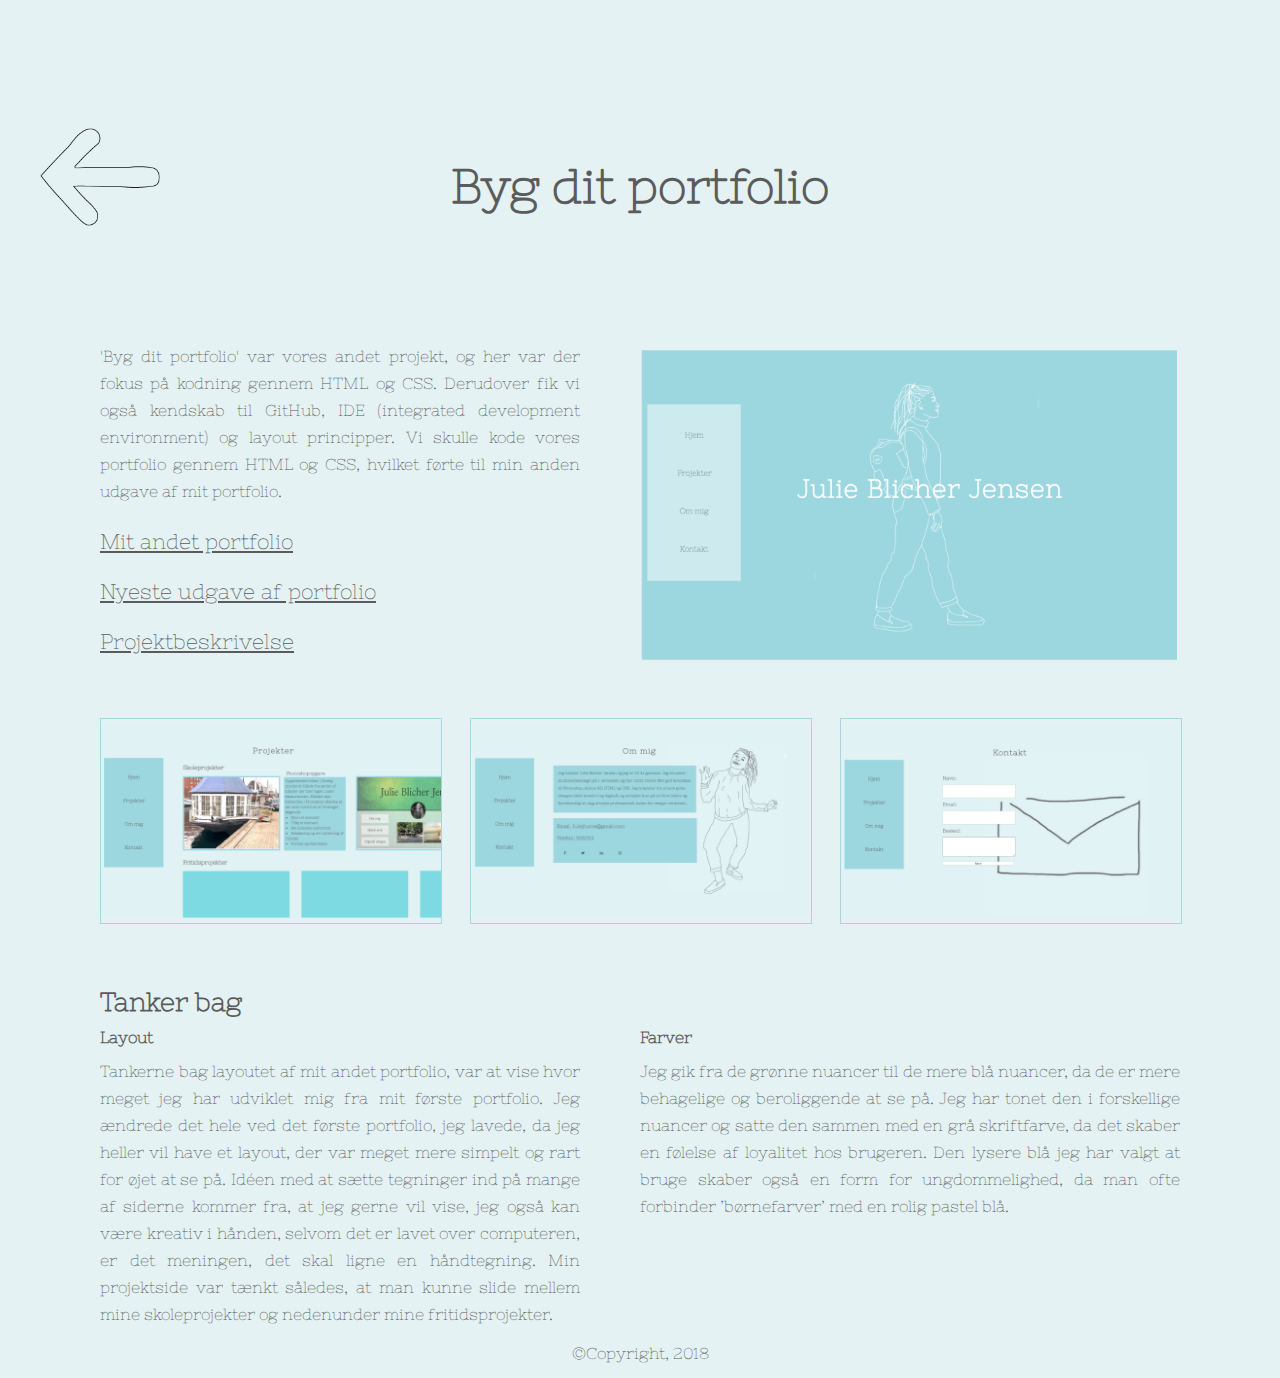
==== commit eb721261: "sidste upload" ====
--- a/pages/byg_dit_portfolio2.html
+++ b/pages/byg_dit_portfolio2.html
@@ -52,7 +52,7 @@
         <div class="large-1-2 medium-1-2 small-1-1 bygrakke5">
           <div class="farver">
             <h4>Farver</h4>
-            <p>Jeg gik fra de grønne nuancer til de mere blå nuancer, da de er mere behagelige og beroliggende at se på. Jeg har tonet den i forskellige nuancer og sat den sammen med en grå skriftfarve, da det skaber en følelse af loyalitet hos brugeren. Den lysere blå jeg har valgt at bruge skaber også en form for ungdommelighed, da man ofte forbinder ’børnefarver’ med en rolig pastel blå. </p>
+            <p>Jeg gik fra de grønne nuancer til de mere blå nuancer, da de er mere behagelige og beroliggende at se på. Jeg har tonet den i forskellige nuancer og satte den sammen med en grå skriftfarve, da det skaber en følelse af loyalitet hos brugeren. Den lysere blå jeg har valgt at bruge skaber også en form for ungdommelighed, da man ofte forbinder ’børnefarver’ med en rolig pastel blå. </p>
           </div>
         </div>
       </div>
--- a/styles/stylesheet.css
+++ b/styles/stylesheet.css
@@ -40,17 +40,11 @@
 .projektcontainer {
 	border-bottom: 5px solid #A7D6DE;
 }
-/*.flow1 img {
-	width: 60%;
-	height: auto;
-	margin-left: 210px;
-}*/
 .flow1 {
-	/*background: #A7D6DE;*/
 	border: 2px solid #5B5B5B;
 	border-radius: 3px;
-	width: 330px;
-	height: 190px;
+	width: 320px;
+	height: 180px;
 	margin: -30px 10px 10px 270px;
 }
 .flow1 img {
@@ -67,8 +61,8 @@
 	font-size: 1.1em;
 }
 .flow2 {
-	width: 330px;
-	height: 190px;
+	width: 320px;
+	height: 180px;
 	margin: 10px;
 	margin-left: 270px;
 }
@@ -86,11 +80,11 @@
 }
 .flow5 {
 	width: 330px;
-	height: 190px;
-	margin: 10px 10px 50px 270px;
+	height: 180px;
+	margin: 20px 10px 50px 270px;
 }
 .flow5 img {
-	width: 95%;
+	width: 90%;
 	height: auto;
 	margin-top: -20px;
 	margin-left: 15px;
@@ -105,8 +99,8 @@
 }
 .flow3 {
 	background: #A7D6DE;
-	width: 220px;
-	height:295px;
+	width: 210px;
+	height:285px;
 	margin: -30px 10px 10px 40px;
 	border-radius: 3px;
 }
@@ -127,9 +121,9 @@
 .flow4 {
 	border: 2px solid #5B5B5B;
 	border-radius: 3px;
-	width: 220px;
-	height:295px;
-	margin: 70px 10px 50px 40px;
+	width: 210px;
+	height:285px;
+	margin: 80px 10px 50px 40px;
 }
 .flow4 img {
 	width: 100%;
@@ -148,22 +142,38 @@
 .flow1 a:hover {
 	opacity: 0.8;
 	cursor: pointer;
+	
+}
+.flow1:hover {
+	transform: scale(1.1);
 }
 .flow2 a:hover {
 	opacity: 0.8;
 	cursor: pointer;
 }
+.flow2:hover {
+	transform: scale(1.1);
+}
 .flow5 a:hover {
 	opacity: 0.8;
 	cursor: pointer;
 }
+.flow5:hover {
+	transform: scale(1.1);
+}
 .flow3 a:hover {
 	opacity: 0.8;
 	cursor: pointer;
 }
+.flow3:hover {
+	transform: scale(1.1);
+}
 .flow4 a:hover {
 	opacity: 0.8;
 	cursor: pointer;
+}
+.flow4:hover {
+	transform: scale(1.1);
 }
 /*omkring style*/
 .omkringcontainer h2 {
@@ -556,88 +566,131 @@
 }
 .apprakke1 p {
 	line-height: 27px;
-	margin: 0 10% 0 10%;
-	text-align: justify;
-}
-.apprakke1 img {
-	width: 40%;
-	height: auto;
+	margin: 0 10% 0 5%;
+	text-align: justify;
+}
+.apprakke1 .ver1 img {
+	width: 85%;
+	height: auto;
+	margin-left: 8%;
+}
+.apprakke1 .ver2 img {
+	width: 85%;
+	height: auto;
+	margin-left: -5%;
 }
 .apprakke1 a {
 	font-size: 1.3em;
 	color: #5B5B5B;
-	margin: 2% 10% 0 10%;
+	margin: 2% 10% 0 5%;
 }
 .apprakke2 h1 {
-	margin: 3% 0 -2% 5%;
+	margin: 3% 0 -2% 2.5%;
 }
 .apprakke3 h3 {
-	margin: 5% 0 0 5%;
+	margin: 5% 0 0 2.5%;
 }
 .apprakke3 .ide p {
-	margin: 2% 10% 5% 10%;
+	margin: 2% 10% 5% 5%;
 	line-height: 27px;
 	text-align: justify;
 }
 .apprakke3 .tekst p {
-	margin: 2% 10% 5% 0;
-	line-height: 27px;
-	text-align: justify;
+	margin: 2% 10% 5% 5%;
+	line-height: 27px;
+	text-align: justify;
+}
+.apprakke4 {
+	margin-bottom: 5%;
 }
 .apprakke4 .en img {
 	width: 95%;
 	height: auto;
-	margin-left: 30%;
+	margin-left: 15%;
 }
 .apprakke4 .to img {
 	width: 95%;
 	height: auto;
-	margin-left: 22%;
+	margin-left: 8%;
 }
 .apprakke4 .tre img {
 	width: 95%;
 	height: auto;
-	margin-left: 15%
+	margin-left: 4%;
 }
 .apprakke4 .fire img {
 	width: 95%;
 	height: auto;
-	margin-left: 5%
+	margin-left: -5%;
 }
 .apprakke4 .fem img {
 	width: 95%;
 	height: auto;
-	margin-left: 2%
+	margin-left: -10%;
 }
 .apprakke4 .seks img {
 	width: 95%;
 	height: auto;
+	margin-left: -17%;
 }
 .apprakke4 .syv img {
 	width: 95%;
 	height: auto;
-	margin-right: 30%;
+	margin-left: -25%;
 }
 .apprakke5 h1 {
-	margin: 3% 0 -2% 5%;
+	margin: 3% 0 -2% 2.5%;
 }
 .apprakke6 h3 {
-	margin: 5% 0 0 5%;
+	margin: 5% 0 0 2.5%;
 }
 .apprakke6 .ide p {
-	margin: 2% 10% 5% 10%;
+	margin: 2% 10% 5% 5%;
 	line-height: 27px;
 	text-align: justify;
 }
 .apprakke6 .tekst p {
-	margin: 2% 10% 5% 0;
-	line-height: 27px;
-	text-align: justify;
-}
-.apprakke7 img {
-	width: 100%;
-	height: auto;
-	margin-bottom: 15%;
+	margin: 2% 10% 5% 5%;
+	line-height: 27px;
+	text-align: justify;
+}
+.apprakke7 {
+	margin-bottom: 10%;
+}
+.apprakke7 .otte img {
+	width: 95%;
+	height: auto;
+	margin-left: 15%;
+}
+.apprakke7 .ni img {
+	width: 95%;
+	height: auto;
+	margin-left: 8%;
+}
+.apprakke7 .ti img {
+	width: 95%;
+	height: auto;
+	margin-left: 4%;
+}
+.apprakke7 .elleve img {
+	width: 95%;
+	height: auto;
+	margin-left: -5%;
+}
+.apprakke7 .tolv img {
+	width: 95%;
+	height: auto;
+	margin-left: -10%;
+}
+.apprakke7 .tretten img {
+	width: 95%;
+	height: auto;
+	margin-left: -17%;
+}
+.apprakke7 .fjorten img {
+	width: 95%;
+	height: auto;
+	margin-left: -25%;
 }
 /*Sweetbot style*/
 .sweetoverskrift h1 {
@@ -655,48 +708,91 @@
 }
 .sweetrakke1 p {
 	line-height: 27px;
-	margin: 0 10% 0 10%;
-	text-align: justify;
-}
-.sweetrakke1 img {
-	width: 40%;
-	height: auto;
+	margin: 0 10% 0 5%;
+	text-align: justify;
+}
+.sweetrakke1 .ver1 img {
+	width: 85%;
+	height: auto;
+	margin-left: 8%;
+}
+.sweetrakke1 .ver2 img {
+	width: 85%;
+	height: auto;
+	margin-left: -5%;
 }
 .sweetrakke1 a {
 	font-size: 1.3em;
 	color: #5B5B5B;
-	margin: 2% 10% 0 10%;
+	margin: 2% 10% 0 5%;
 }
 .sweetrakke2 h1 {
-	margin: 5% 0 0 5%;
+	margin: 3% 0 -2% 2.5%;
 }
 .sweetrakke3 h3 {
-	margin: 5% 0 0 5%;
+	margin: 5% 0 0 2.5%;
 }
 .ide p {
-	margin: 5% 0 5% 10%;
+	margin: 3% 10% 0 5%;
 	line-height: 27px;
 	text-align: justify;
 }
 .tekst p {
-	margin: 5% 10% 5% 10%;
-	line-height: 27px;
-	text-align: justify;
-}
-.sweetrakke4 img {
-	width: 80%;
-	height: auto;
+	margin: 3% 10% 0 5%;
+	line-height: 27px;
+	text-align: justify;
+}
+.sweetrakke4 {
+	margin-top: 3%;
+	margin-bottom: 5%;
+}
+.sweetrakke4 .en img {
+	width: 85%;
+	height: auto;
+	margin-left: 11%;
+}
+.sweetrakke4 .to img {
+	width: 85%;
+	height: auto;
+	margin-left: 5%;
+}
+.sweetrakke4 .tre img {
+	width: 85%;
+	height: auto;
+}
+.sweetrakke4 .fire img {
+	width: 85%;
+	height: auto;
+	margin-left: -5%;
 }
 .sweetrakke5 h1 {
-	margin: 5% 0 0 5%;
+	margin: 3% 0 -2% 2.5%;
 }
 .sweetrakke6 h3 {
-	margin: 5% 0 0 5%;
-}
-.sweetrakke7 img {
-	width: 80%;
-	height: auto;
-	margin-bottom: 15%;
+	margin: 5% 0 0 2.5%;
+}
+.sweetrakke7 {
+	margin-top: 3%;
+	margin-bottom: 10%;
+}
+.sweetrakke7 .fem img {
+	width: 85%;
+	height: auto;
+	margin-left: 11%;
+}
+.sweetrakke7 .seks img {
+	width: 85%;
+	height: auto;
+	margin-left: 5%;
+}
+.sweetrakke7 .syv img {
+	width: 85%;
+	height: auto;
+}
+.sweetrakke7 .otte img {
+	width: 85%;
+	height: auto;
+	margin-left: -5%;
 }
 /*Eksamensprojekt style*/
 .portfoliooverskrift h1 {
@@ -944,7 +1040,6 @@
 	margin: 0% 10% 15% 6%;
 	text-align: justify;
 }
-
 /*iPad style*/
 @media handheld, only screen and (max-width: 768px) and (min-width: 414px) {
 /*forside style medium*/
@@ -984,6 +1079,7 @@
 	transform: translate(100%, 0);
 	transition: transform 0.5s cubic-bezier(0, 0, 0.05, 1.0)
 	}
+	
 	.menu2 {
 	transform: translate(100%, 0);
 	transition: transform 0.5s cubic-bezier(0, 0, 0.05, 1.0);
@@ -994,58 +1090,56 @@
 }
 #projekter .menuToggle {
 	top: -50px;
-	left: 280px;
+	left: 630px;
 }
 #omkring .menuToggle {
 	top: -50px;
-	left: 280px;
+	left: 630px;
 }
 #kontakt .menuToggle {
 	top: -50px;
-	left: 280px;
+	left: 630px;
 }
 .menuToggle input:checked ~ ul {
 	transform: translateX(-200px);
 }
 /*projekt style medium*/
-#projekter h1 {
-	position: relative;
-	right: 100px;
-}
-.flow1 img {
-	width: 90%;
-	height: auto;
-	margin-left: 100px;
-}
-.flow3 img {
-	width: 53%;
-	height: auto;
-	margin-left: 80px;
-}
-.flow4 img {
-	width: 53%;
-	height: auto;
-	margin-left: 80px;
-	position: relative;
-	top: -28px;
-}
-.flow1 p {
-	margin-left: 100px;
-}
-.flow3 p {
-	margin-left: 83px;
-	position: relative;
-	top: -10px;
-}
-.flow4 p {
-	margin-left: 83px;
-	position: relative;
-	top: -27px
+.projektcontainer h2 {
+	font-size: 2.3em; 
+	margin: -5% 0 10% 0;
+	text-align: center;
+}
+.flow1 {
+	width: 320px;
+	height: 180px;
+	margin: -10px 10px 10px 50px;
+}
+.flow2 {
+	width: 320px;
+	height: 180px;
+	margin: 10px;
+	margin-left: 50px;
+}
+.flow5 {
+	width: 330px;
+	height: 180px;
+	margin: 20px 10px 50px 50px;
+}
+.flow3 {
+	width: 210px;
+	height:285px;
+	margin: -10px 10px 10px 50px;
+}
+.flow4 {
+	width: 210px;
+	height:285px;
+	margin: 80px 10px 50px 50px;
 }
 /*omkring style medium*/
-#omkring h1 {
-	position: relative;
-	right: 100px;
+.omkringcontainer h2 {
+	font-size: 2.3em; 
+	margin: -5% 0 10% 0;
+	text-align: center;
 }
 .fritid {
 	width: 70%;
@@ -1070,42 +1164,30 @@
 	left: 100px;
 }
 /*kontakt style medium*/
-#kontakt h1 {
-	position: relative;
-	right: 100px;
+.kontaktcontainer h2 {
+	font-size: 2.3em; 
+	margin: -5% 0 10% 0;
+	text-align: center;
 }
 .form-control {
-	width: 100%;
-	height: auto;
-	margin: 2% 2% 2% 40%;
-	padding: 2%;
-}
-.submit {
-	width: 50%;
-	margin-left: 55%;
-	border-radius: 4px;
-}
-.submit:hover {
-	background: #A7D6DE;
-	color: #5B5B5B;
+	width: 80%;
+}
+.ramme {
+	width: 55%;
+	left: 15px;
 }
 .kontaktbox figure {
 	width: 80%;
-	height: auto;
+	right: 300px;
+	top: 175px;
+}
+.kontaktbox .kontaktoplysninger {
+	width: 40%;
+	padding: 2%;
+	line-height: 27px;
 	position: relative;
-	bottom: 115px;
-	right: 270px;
-	z-index: -1;
-	opacity: 0.5;
-}
-.kontaktoplysninger {
-	width: 40%;
-	background: #A7D6DE;
-	padding: 2%;
-	line-height: 27px;
-	position: relative;
-	left: 370px;
-	top: -600px;
+	left: 420px;
+	top:-700px;
 }
 /*drøm dit portfolio style medium*/
 .dromoverskrift h1 {
@@ -1357,6 +1439,10 @@
 }
 .styletile p {
 	margin: 0 5% 5% 5%;
+}
+.portfoliorakke12 img {
+	width: 95%;
+	margin: 30% 5% 5% 5%;
 }
 .kodning h3 {
 	margin: 5%;
@@ -1406,7 +1492,7 @@
 	margin-top: -40%;
 }
 .logo {
-	width: 30%;
+	width: 35%;
 	height: auto;
 	margin-top: -5%;
 }
@@ -1424,15 +1510,15 @@
 	left: 300px;
 }
 #projekter .menuToggle {
-	top: -150px;
+	top: -90px;
 	left: 280px;
 }
 #omkring .menuToggle {
-	top: -150px;
+	top: -90px;
 	left: 280px;
 }
 #kontakt .menuToggle {
-	top: -150px;
+	top: -90px;
 	left: 280px;
 }
 .menuToggle input:checked ~ ul {
@@ -1447,23 +1533,43 @@
 	transform: translate(80%, 0);
 }
 /*projekt style small*/
-.flow1 img {
-	width: 100%;
-	height: auto;
+.projektcontainer h2 {
+	font-size: 2em; 
+	margin: 0;
+	text-align: center;
+}
+.flow1 {
+	width: 280px;
+	height: 140px;
+	margin: 10px 10px 10px 0px;
+}
+.flow2 {
+	width: 280px;
+	height: 140px;
+	margin-bottom: 40px;
 	margin-left: 0px;
 }
-.flow3 img {
-	width: 50%;
-	height: auto;
-}
-.flow4 img {
-	width: 50%;
-	height: auto;
-}
-.flow1 p {
-	margin-left: 0px;
+.flow5 {
+	width: 300px;
+	height: 130px;
+	margin: 20px 10px 50px 0px;
+}
+.flow3 {
+	width: 200px;
+	height:285px;
+	margin: 120px 10px 10px 0px;
+}
+.flow4 {
+	width: 200px;
+	height:285px;
+	margin: 80px 10px 50px 0px;
 }
 /*omkring style small*/
+	.omkringcontainer h2 {
+	font-size: 2em; 
+	margin: 0;
+	text-align: center;
+}
 .fritid {
 	width: 90%;
 	line-height: 23px;
@@ -1480,6 +1586,11 @@
 	font-size: 1.2em;
 }
 /*kontakt style small*/
+.kontaktcontainer h2 {
+	font-size: 2em; 
+	margin: 0;
+	text-align: center;
+}
 .kontaktoplysninger {
 	width: 100%;
 	line-height: 23px;
@@ -1489,6 +1600,10 @@
 }
 .kontaktoplysninger h4 {
 	font-size: 1.2em;
+}
+.ramme {
+	width: 100%;
+	left: 0px;
 }
 .form-control {
 	margin: 1%;
@@ -1508,38 +1623,52 @@
 	width: 20%;
 }
 .dromrakke1 p {
-	line-height: 23px;
-	margin: 2%;
-	text-align: justify;
+	line-height: 27px;
+	margin: 2% 0% 0 0%;
+	text-align: left;
 }
 .dromrakke1 img {
-	width: 100%;
-	height: auto;
+	width: 90%;
+	height: auto;
+	margin-top: 3%;
 }
 .dromrakke1 a {
-	font-size: 1.2em;
+	font-size: 1.3em;
 	color: #5B5B5B;
-	line-height: 23px;
+	margin-top: 5%;
 }
 .dromrakke2 img {
-	width: 100%;
-	height: auto;
-	margin-top: 3%;
-}
-.dromrakke3 h3 {
-	font-size: 1.2em;
-	margin: 2%;
-}
-.dromrakke3 h4 {
-	margin: 2%;
-}
-.layout p {
-	margin: 2%;
-	line-height: 23px;
-}
-.farver p {
-	margin: 2%;
-	line-height: 23px;
+	width: 90%;
+	margin-top: 5%;
+	margin-left: 0%;
+}
+.dromrakke3 img {
+	width: 90%;
+	margin: 5% 0 0 0%;
+}
+.dromrakke4 img {
+	width: 90%;
+	margin: 5% 0 0 0;
+}
+.dromrakke5 h3 {
+	font-size: 1.6em;
+	margin: 5% 0 0 0%;
+}
+.dromrakke5 .layout h4 {
+	margin: 2% 0% 0 0%;
+}
+.dromrakke5 .farver h4 {
+	margin: 2% 0% 0 0;
+}
+.dromrakke5 .layout p {
+	margin: 2% 0% 0% 0%;
+	line-height: 27px;
+	text-align: left;
+}
+.dromrakke5 .farver p {
+	margin: 2% 0% 0 0;
+	line-height: 27px;
+	text-align: left;
 }
 /*byg dit portfolio style small*/
 .bygoverskrift h1 {
@@ -1551,34 +1680,43 @@
 	width: 20%;
 }
 .bygrakke1 p {
-	line-height: 23px;
-	margin: 2%;
-}
-.bygrakke1 img {
-	width: 100%;
+	line-height: 27px;
+	margin: 0;
+	text-align: left;
 }
 .bygrakke1 a {
-	font-size: 1.2em;
-	margin: 2%;
+	font-size: 1.3em;
+	margin: 2% 5% 0 5%;
 }
 .bygrakke2 img {
-	width: 100%;
-	margin-top: 2%;
-}
-.bygrakke3 h3 {
-	font-size: 1.4em;
-	margin: 2%;
-}
-.bygrakke3 h4 {
-	margin: 2%;
-}
-.layout p {
-	margin: 2%;
-	line-height: 23px;
-}
-.farver p {
-	margin: 2%;
-	line-height: 23px;
+	width: 90%;
+	margin: 5% 0 0 0%;
+}
+.bygrakke3 img {
+	width: 90%;
+	margin: 5% 0 0 0%;
+}
+.bygrakke4 img {
+	width: 90%;
+	margin-top: 5%;
+}
+.bygrakke5 h3 {
+	font-size: 1.6em;
+	margin: 2% 0 0 0%;
+}
+.bygrakke5 .layout h4 {
+	margin:  2% 0% 0 0%;
+}
+.bygrakke5 .farver h4 {
+	margin:  2% 0% 0 0;
+}
+.bygrakke5 .layout p {
+	margin: 2% 0% 0 0%;
+	text-align: left;
+}
+.bygrakke5 .farver p {
+	margin: 2% 0% 0 0;
+	text-align: left;
 }
 /*byg en app style small*/
 .appoverskrift h1 {
@@ -1590,80 +1728,91 @@
 	width: 20%;
 }
 .apprakke1 p {
-	line-height: 23px;
-	margin: 2%;
-}
-.apprakke1 img {
-	width: 49%;
-	height: auto;
+	margin: 0%;
+	text-align: left;
+}
+.apprakke1 .ver1 img {
+	margin-left: 0%;
+}
+.apprakke1 .ver2 img {
+	margin-left: 0%;
 }
 .apprakke1 a {
-	font-size: 1.2em;
-	margin: 2%;
+	margin: 2% 5% 0 5%;
 }
 .apprakke2 h1 {
-	font-size: 1.5em;
-	margin: 2%;
+	margin: 2% 0 0% 0%;
 }
 .apprakke3 h3 {
-	margin: 2%;
-}
-.ide p {
-	margin: 2%;
-	line-height: 23px;
-	;
-}
-.tekst p {
-	margin: 2%;
-	line-height: 23px;
+	margin: 2% 0 0 0%;
+}
+.apprakke3 .ide p {
+	margin: 2% 0% 5% 0%;
+	text-align: left;
+}
+.apprakke3 .tekst p {
+	margin: 2% 0% 5% 0%;
+	text-align: left;
 }
 .apprakke5 h1 {
-	margin: 2%;
-	font-size: 1.5em;
+	margin: 2% 0 0% 0%;
 }
 .apprakke6 h3 {
-	margin: 2%;
+	margin: 2% 0 0 0%;
+}
+.apprakke6 .ide p {
+	margin: 2% 0% 5% 0%;
+	text-align: left;
+}
+.apprakke6 .tekst p {
+	margin: 2% 0% 5% 0%;
+	text-align: left;
 }
 /*sweetbot style small*/
 .sweetoverskrift h1 {
 	top: 0px;
 	font-size: 1.5em;
+	margin-bottom: 10%;
 }
 .sweetoverskrift img {
 	width: 20%;
 }
 .sweetrakke1 p {
-	line-height: 23px;
-	margin: 2%;
-}
-.sweetrakke1 img {
-	width: 49%;
+	margin: 0%;
+	text-align: left;
+}
+.sweetrakke1 .ver1 img {
+	width: 85%;
+	margin-left: 0%;
+	margin-top: -20%;
+}
+.sweetrakke1 .ver2 img {
+	width: 85%;
+	margin-left: 0%;
+	margin-top: -30%;
 }
 .sweetrakke1 a {
-	font-size: 1.2em;
-	margin: 2%;
+	margin: 2% 5% 0 5%;
 }
 .sweetrakke2 h1 {
-	margin: 2%;
-	font-size: 1.5em;
+	margin: 2% 0 0% 0%;
 }
 .sweetrakke3 h3 {
-	margin: 2%;
+	margin: 2% 0 0 0%;
 }
 .ide p {
-	margin: 2%;
-	line-height: 23px;
+	margin: 3% 0% 0 0%;
+	text-align: left;
 }
 .tekst p {
-	margin: 2%;
-	line-height: 23px;
+	margin: 3% 0% 0 0%;
+	text-align: left;
 }
 .sweetrakke5 h1 {
-	margin: 2%;
-	font-size: 1.5em;
+	margin: 2% 0 0% 0%;
 }
 .sweetrakke6 h3 {
-	margin: 2%;
+	margin: 2% 0 0 0%;
 }
 /*portfolio eksamensprojekt style small*/
 .portfoliooverskrift h1 {
@@ -1811,13 +1960,17 @@
 	width: 100%;
 	margin: 2%;
 }
+.flowchart p {
+	line-height: 23px;
+	margin: 2%;	
+	}
 .styletile p {
 	line-height: 23px;
 	margin: 2%;
 }
 .kodning h3 {
 	line-height: 23px;
-	margin: 2%;
+	margin: 0;
 }
 .kodning p {
 	line-height: 23px;
